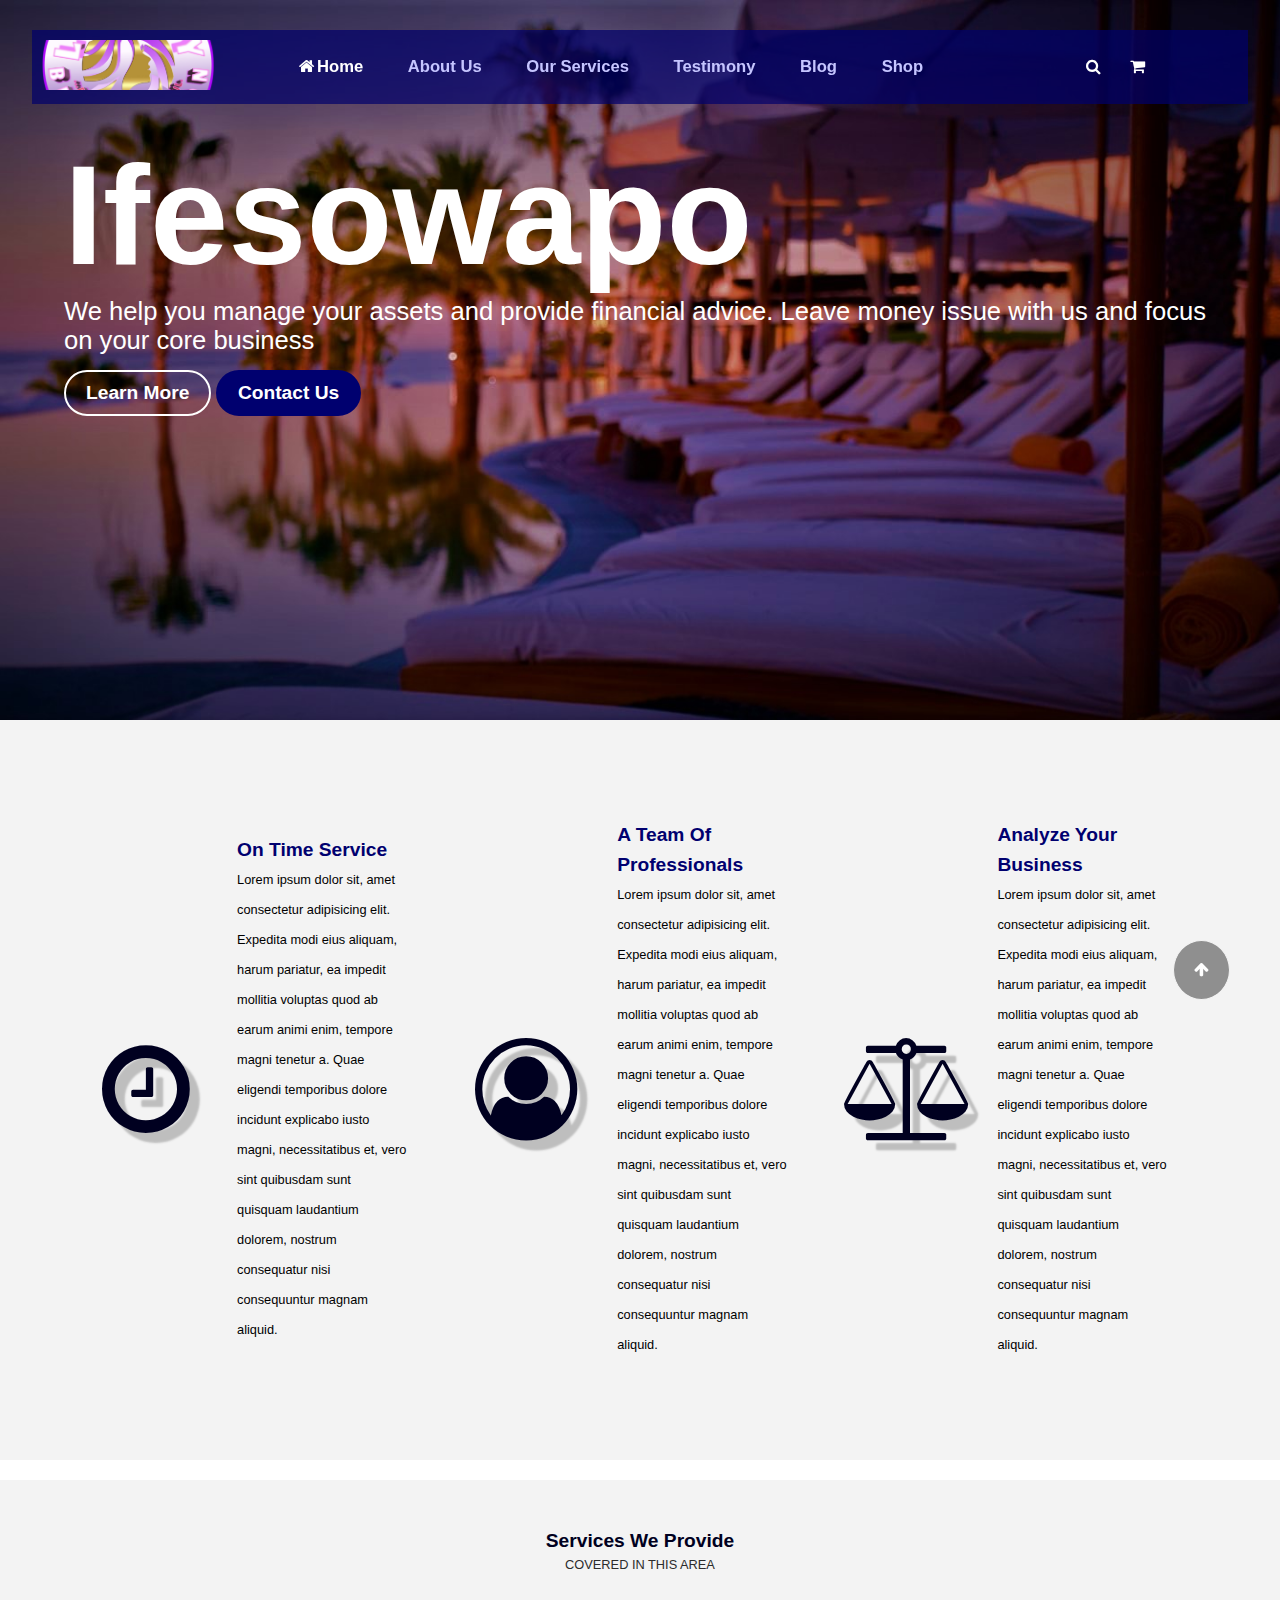
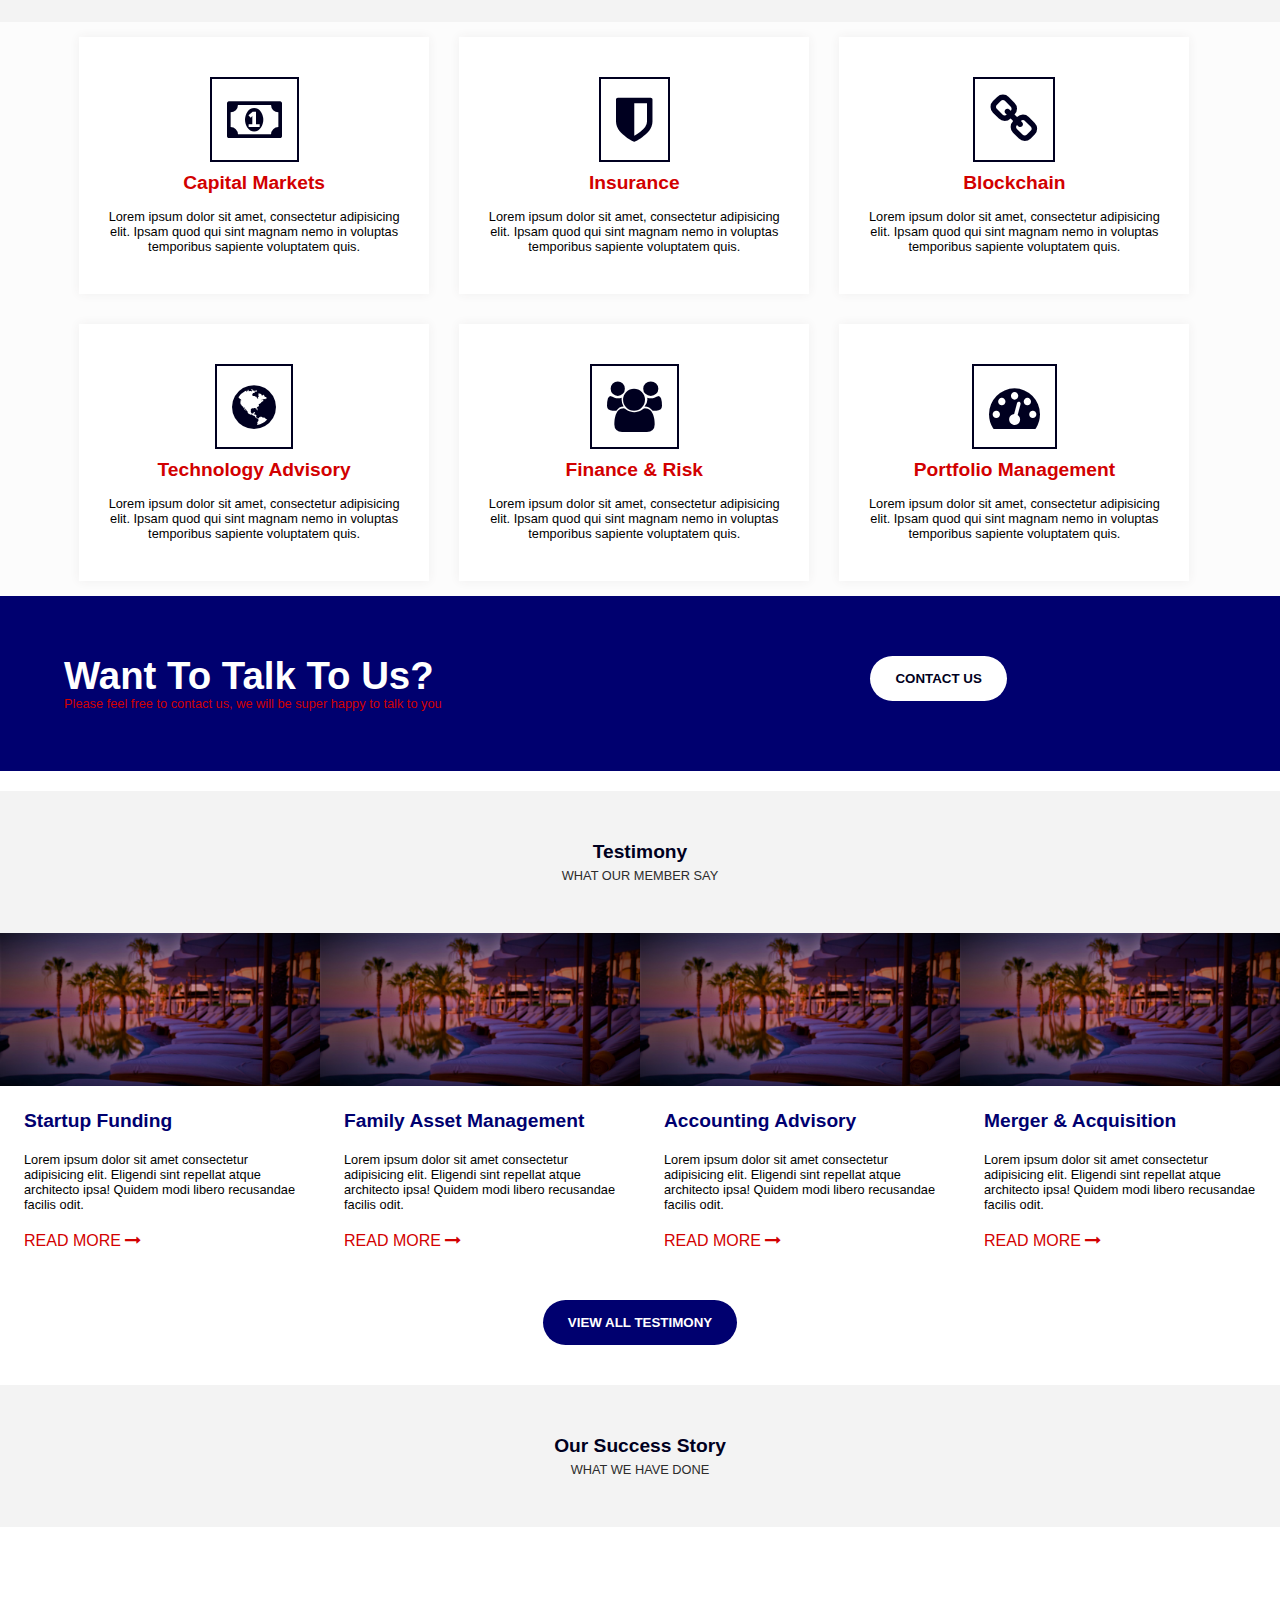
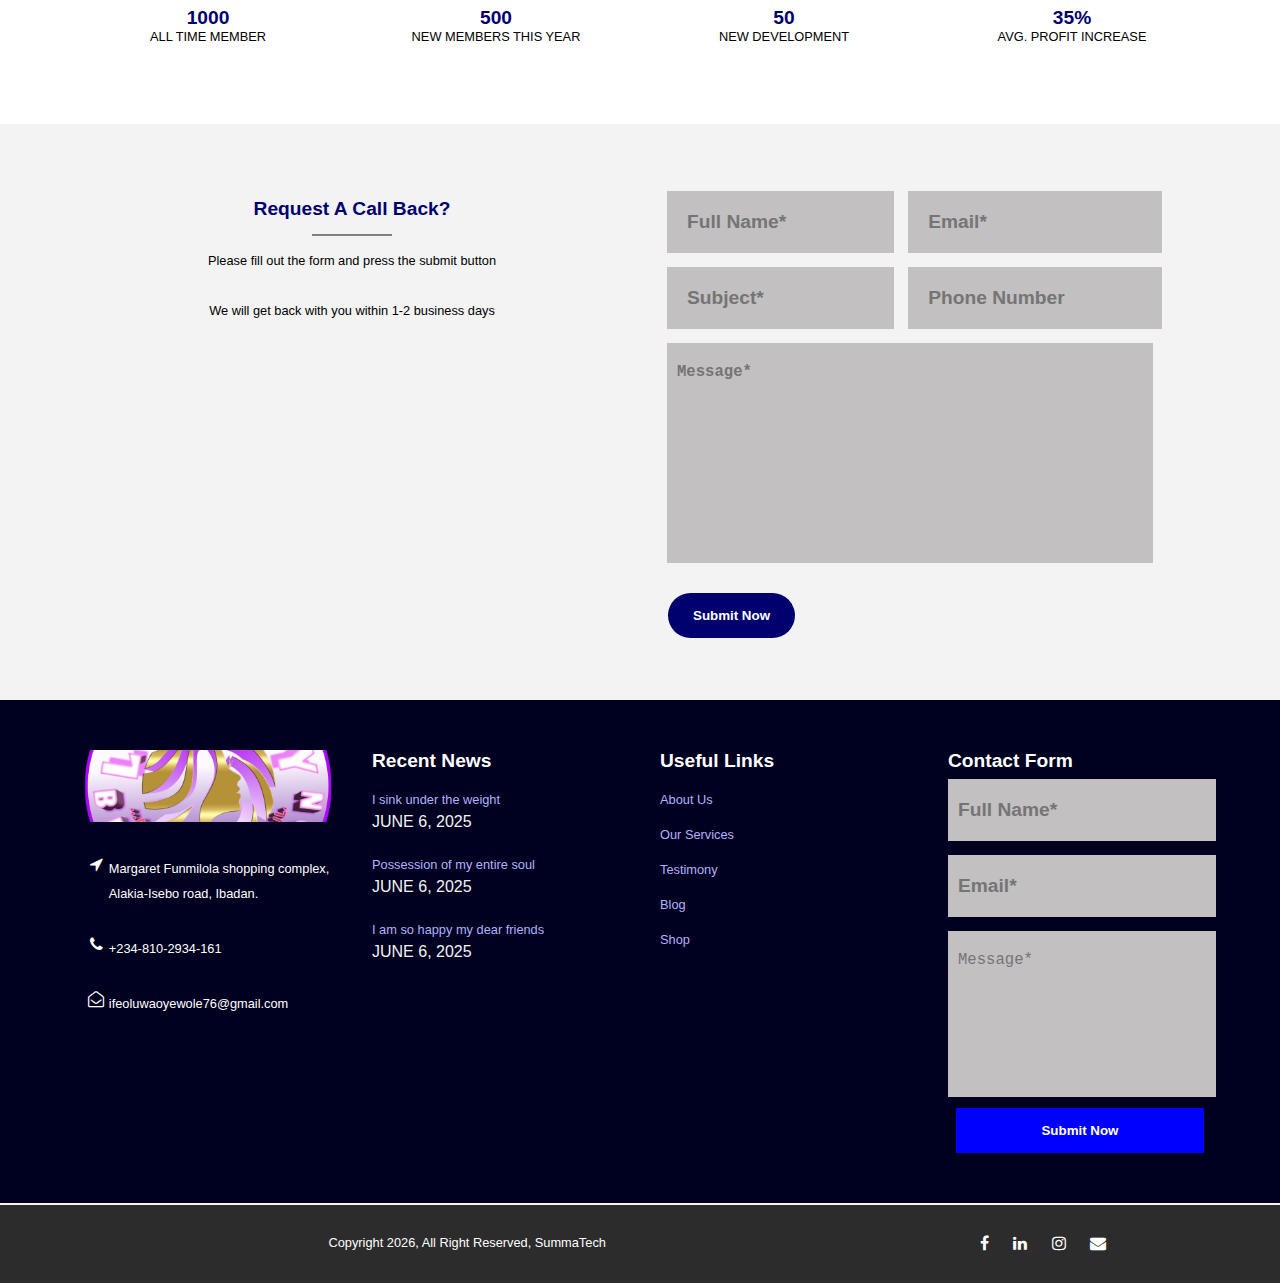
==== cooperative/index.html @ 70fe6ede "Add files via upload" ====
<!DOCTYPE html>
<html lang="en">
<head>
    <meta charset="UTF-8">
    <meta http-equiv="X-UA-Compatible" content="IE=edge">
    <meta name="viewport" content="width=device-width, initial-scale=1.0">
    <title>COOPERATIVE WEBSITE</title>
    <link rel="shortcut icon" href="images/logo2.png" type="image/x-icon">
    <link rel="stylesheet" href="fontawesome/css/font-awesome.min.css">
    <link rel="stylesheet" href="style.css">
    <link rel="stylesheet" href="col-style.css">
    <link rel="stylesheet" href="default.css">
    <script src="jquery-3.3.1.min.js"></script>
    <script src="script.js"></script>
</head>
<body>
    <div class="body" id="body">
        

        <div class="slider">
            <div class="text">
                <h1>Ifesowapo</h1>
                <p>We help you manage your assets and provide financial advice. Leave money issue with us and focus on your core business</p>
                <button class="lm">Learn More</button> <button class="cu">Contact Us</button>
            </div>
        </div>

        <div class="list">
            <div class="inside">
                <div class="columns col-3">
                    <div class="col col-2-x">
                        <div class="icon">
                            <span class="fa fa-clock-o"></span>
                        </div>
                        <div class="text">
                            <h3>On Time Service</h3>
                            <p>Lorem ipsum dolor sit, amet consectetur adipisicing elit. Expedita modi eius aliquam, harum pariatur, ea impedit mollitia voluptas quod ab earum animi enim, tempore magni tenetur a. Quae eligendi temporibus dolore incidunt explicabo iusto magni, necessitatibus et, vero sint quibusdam sunt quisquam laudantium dolorem, nostrum consequatur nisi consequuntur magnam aliquid.</p>
                        </div>
                    </div>
                    <div class="col col-2-x">
                        <div class="icon">
                            <span class="fa fa-user-circle-o"></span>
                        </div>
                        <div class="text">
                            <h3>a team of professionals</h3>
                            <p>Lorem ipsum dolor sit, amet consectetur adipisicing elit. Expedita modi eius aliquam, harum pariatur, ea impedit mollitia voluptas quod ab earum animi enim, tempore magni tenetur a. Quae eligendi temporibus dolore incidunt explicabo iusto magni, necessitatibus et, vero sint quibusdam sunt quisquam laudantium dolorem, nostrum consequatur nisi consequuntur magnam aliquid.</p>
                        </div>
                    </div>
                    <div class="col col-2-x">
                        <div class="icon">
                            <span class="fa fa-balance-scale"></span>
                        </div>
                        <div class="text">
                            <h3>analyze your business</h3>
                            <p>Lorem ipsum dolor sit, amet consectetur adipisicing elit. Expedita modi eius aliquam, harum pariatur, ea impedit mollitia voluptas quod ab earum animi enim, tempore magni tenetur a. Quae eligendi temporibus dolore incidunt explicabo iusto magni, necessitatibus et, vero sint quibusdam sunt quisquam laudantium dolorem, nostrum consequatur nisi consequuntur magnam aliquid.</p>
                        </div>
                </div>
            </div>
        </div>
    </div>

    <div class="title">
        <h3 class="h3">services we provide</h3>
        <p class="p">covered in this area</p>
    </div>
    <div class="services">
        <div class="columns col-3">
            <div class="col">
                <div class="icon"><span class="fa fa-money"></span></div>
                <h3>capital markets</h3>
                <p>Lorem ipsum dolor sit amet, consectetur adipisicing elit. Ipsam quod qui sint magnam nemo in voluptas temporibus sapiente voluptatem quis.</p>
            </div>
            <div class="col">
                <div class="icon"><span class="fa fa-shield"></span></div>
                <h3>insurance</h3>
                <p>Lorem ipsum dolor sit amet, consectetur adipisicing elit. Ipsam quod qui sint magnam nemo in voluptas temporibus sapiente voluptatem quis.</p>
            </div>
            <div class="col">
                <div class="icon"><span class="fa fa-chain"></span></div>
                <h3>blockchain</h3>
                <p>Lorem ipsum dolor sit amet, consectetur adipisicing elit. Ipsam quod qui sint magnam nemo in voluptas temporibus sapiente voluptatem quis.</p>
            </div>
            <div class="col">
                <div class="icon"><span class="fa fa-globe"></span></div>
                <h3>technology advisory</h3>
                <p>Lorem ipsum dolor sit amet, consectetur adipisicing elit. Ipsam quod qui sint magnam nemo in voluptas temporibus sapiente voluptatem quis.</p>
            </div>
            <div class="col">
                <div class="icon"><span class="fa fa-users"></span></div>
                <h3>finance & risk</h3>
                <p>Lorem ipsum dolor sit amet, consectetur adipisicing elit. Ipsam quod qui sint magnam nemo in voluptas temporibus sapiente voluptatem quis.</p>
            </div>
            <div class="col">
                <div class="icon"><span class="fa fa-dashboard"></span></div>
                <h3>portfolio management</h3>
                <p>Lorem ipsum dolor sit amet, consectetur adipisicing elit. Ipsam quod qui sint magnam nemo in voluptas temporibus sapiente voluptatem quis.</p>
            </div>
        </div>
    </div>

    <div class="talk">
        <div class="container">
            <div class="column">
                <div class="col">
                    <h2 class="h2">Want to talk to us?</h2>
                    <p class="p">Please feel free to contact us, we will be super happy to talk to you</p>
                </div>
                <div class="col">
                    <button><b>CONTACT US</b></button>
                </div>
            </div>
        </div>
    </div>

    <div class="title">
        <h3 class="h3">Testimony</h3>
        <p class="p">what our member say</p>
    </div>
    <div class="testimony">
        <div class="column col-4">
            <div class="col">
                <img src="images/middle1.jpg" alt="" srcset="">
                <div class="text">
                    <h3 class="h3">
                        startup funding
                    </h3>
                    <p class="p">
                        Lorem ipsum dolor sit amet consectetur adipisicing elit. Eligendi sint repellat atque architecto ipsa! Quidem modi libero recusandae facilis odit.
                    </p>
                    <div class="span"><span>READ MORE</span> <span class="fa fa-long-arrow-right"></span></div>
                </div>
            </div>
            <div class="col">
                <img src="images/middle1.jpg" alt="" srcset="">
                <div class="text">
                    <h3 class="h3">
                        family asset management
                    </h3>
                    <p class="p">
                        Lorem ipsum dolor sit amet consectetur adipisicing elit. Eligendi sint repellat atque architecto ipsa! Quidem modi libero recusandae facilis odit.
                    </p>
                    <div class="span"><span>READ MORE</span> <span class="fa fa-long-arrow-right"></span></div>
                </div>
            </div>
            <div class="col">
                <img src="images/middle1.jpg" alt="" srcset="">
                <div class="text">
                    <h3 class="h3">
                        accounting advisory
                    </h3>
                    <p class="p">
                        Lorem ipsum dolor sit amet consectetur adipisicing elit. Eligendi sint repellat atque architecto ipsa! Quidem modi libero recusandae facilis odit.
                    </p>
                    <div class="span"><span>READ MORE</span> <span class="fa fa-long-arrow-right"></span></div>
                </div>
            </div>
            <div class="col">
                <img src="images/middle1.jpg" alt="" srcset="">
                <div class="text">
                    <h3 class="h3">
                        merger & acquisition
                    </h3>
                    <p class="p">
                        Lorem ipsum dolor sit amet consectetur adipisicing elit. Eligendi sint repellat atque architecto ipsa! Quidem modi libero recusandae facilis odit.
                    </p>
                    <div class="span"><span>READ MORE</span> <span class="fa fa-long-arrow-right"></span></div>
                </div>
            </div>
        </div>
        <button><b>VIEW ALL TESTIMONY</b></button>
    </div>

    <div class="title">
        <h3 class="h3">our success story</h3>
        <p class="p">what we have done</p>
    </div>
    <div class="success">
        <div class="container">
            <div class="column col-4">
                <div class="col">
                    <h3 class="h3">1000</h3>
                    <p class="p">all time member</p>
                </div>
                <div class="col">
                    <h3 class="h3">500</h3>
                    <p class="p">new members this year</p>
                </div>
                <div class="col">
                    <h3 class="h3">50</h3>
                    <p class="p">new development</p>
                </div>
                <div class="col">
                    <h3 class="h3">35%</h3>
                    <p class="p">avg. profit increase</p>
                </div>
            </div>
        </div>
    </div>

    <div class="call-back">
        <div class="container">
            <div class="column col-2">
                <div class="col">
                    <h3 class="h3">Request a call back?</h3>
                    <div style="width: 15%; padding: 1px 0; background-color: grey;"></div>
                    <p class="p">Please fill out the form and press the submit button</p>
                    <p class="p">We will get back with you within 1-2 business days</p>
                </div>
                <div class="col" style="text-align: left;">
                    <form action="">
                        <div class="input col-2-x">
                            <input type="text" placeholder="Full Name*">
                            <input type="text" placeholder="Email*">
                            <input type="text" placeholder="Subject*">
                            <input type="text" placeholder="Phone Number">
                        </div>
                        <div class="textarea">
                            <textarea name="" id=""  rows="10" placeholder="Message*"></textarea>
                        </div>
                        <button class="button">Submit Now</button>
                    </form>
                </div>
            </div>
        </div>
    </div>

    <div class="footer">
        <div class="container">
            <div class="column col-4">
                <div class="col">
                    <img src="images/logo22.png" alt="" srcset="">
                    <div class="col-col">
                        <div class="span"><span class="fa fa-location-arrow"></span></div>
                        <div class="text"><p class="p">Margaret Funmilola shopping complex, Alakia-Isebo road, Ibadan.</p></div>
                    </div>
                    <div class="col-col">
                        <div class="span"><span class="fa fa-phone"></span></div>
                        <div><p class="p">+234-810-2934-161</p></div>
                    </div>
                    <div class="col-col">
                        <div class="span"><span class="fa fa-envelope-open-o"></span></div>
                        <div><p class="p">ifeoluwaoyewole76@gmail.com</p></div>
                    </div>
                </div>
                <div class="col rec">
                    <h3 class="h3">recent news</h3>
                    <div class="text">
                        <p class="p">I sink under the weight</p>
                        <span>JUNE 6, 2025</span>
                    </div>

                    <div class="text">
                        <p class="p">Possession of my entire soul</p>
                        <span>JUNE 6, 2025</span>
                    </div>

                    <div class="text">
                        <p class="p">I am so happy my dear friends</p>
                        <span>JUNE 6, 2025</span>
                    </div>
                </div>
                <div class="col rec">
                    <h3 class="h3">useful links</h3>
                    <div class="text">
                        <p class="p">About Us</p>
                    </div>

                    <div class="text">
                        <p class="p">Our Services</p>
                    </div>

                    <div class="text">
                        <p class="p">Testimony</p>
                    </div>

                    <div class="text">
                        <p class="p">Blog</p>
                    </div>

                    <div class="text">
                        <p class="p">Shop</p>
                    </div>
                </div>
                <div class="col rec">
                    <h3 class="h3">contact form</h3>
                    <form action="">
                        <input type="text" placeholder="Full Name*">
                        <input type="text" placeholder="Email*">
                        <textarea name="" id=""  rows="7" placeholder="Message*"></textarea>
                        <button><b>Submit Now</b></button>
                    </form>
                </div>
            </div>
        </div>
    </div>

    
    <div class="copy-right">
            <div class="container">
                <div class="column">
                    <div class="col">
                        <p class="p">Copyright <span id="year"></span>, All Right Reserved, SummaTech</p>
                    </div>
                    <div class="col span">
                        <span class="fa fa-facebook"></span>
                        <span class="fa fa-linkedin"></span>
                        <span class="fa fa-instagram"></span>
                        <span class="fa fa-envelope"></span>
                    </div>
                </div>
            </div>
    </div>


</div>

<div class="header">
    <div class="logo">
        <img src="images/logo22.png" alt="" srcset="">
    </div>
    <div class="menu">
        <b class="active"><span class="fa fa-home"></span>Home</b>
        <a href="about.html"><b>About Us</b></a>
        <b>Our Services</b>
        <b>Testimony</b>
        <b>Blog</b>
        <b>Shop</b>
    </div>
    <div class="search col-3-x">
        <b><span class="fa fa-search"></span></b>
        <b><span class="fa fa-shopping-cart"></span></b>
        <div class="ham">
            <div class="burger"></div>
            <div class="burger"></div>
            <div class="burger"></div>
        </div>
    </div>
</div>



<div class="mobile">
    <div class="contain">
        <div class="menu">
            <a href="#"><p class="p active"><b> home</b></p></a>
            <a href="about.html"><p class="p"><b> about us</b></p></a>
            <a href="#"><p class="p"><b> our services</b></p></a>
            <a href="#"><p class="p"><b> testimony</b></p></a>
            <a href="#"><p class="p"><b> blog</b></p></a>
            <a href="#"><p class="p"><b> shop</b></p></a>
            <div class="social">
                <span class="fa fa-facebook-square" style="color: blue;"></span>
                <span class="fa fa-instagram" style="color: red;"></span>
                <span class="fa fa-whatsapp" style="color: green;"></span>
            </div>
        </div>
    </div>
</div>

<a href="#body">
    <div class="up">
        <span class="fa fa-arrow-up"></span>
    </div>
</a>
</body>
</html>
---- cooperative/style.css ----
* {
  margin: auto;
}

body {
  font-family: Arial, Helvetica, sans-serif;
  transition: 0.5s;
  scroll-behavior: smooth;
}

a {
  text-decoration: none;
  color: unset;
}

.active {
  color: #ffffff;
}

button {
  font-weight: bold;
}

.title {
  text-align: center;
  padding: 50px 0;
  background-color: #f3f3f3;
  margin-top: 20px;
}
.title h3 {
  text-transform: capitalize;
  color: #000020;
  padding-bottom: 5px;
}
.title p {
  text-transform: uppercase;
  color: #2c2c2c;
}

.header {
  background-color: hsla(240, 100%, 21%, 0.7);
  color: #ffffff;
  padding: 10px 0;
  width: 95%;
  top: 30px;
  margin: 0 2.5%;
  transition: 0.5s;
  position: fixed;
  display: grid;
  grid-template-columns: 15% 65% 20%;
}
.header .logo {
  margin-left: 10px;
}
.header .logo img {
  width: 100%;
}
.header .menu {
  text-align: center;
  word-spacing: 40px;
  font-size: 1.3vw;
}
.header .menu .active {
  color: #ffffff;
}
.header .menu b {
  word-spacing: normal;
  cursor: pointer;
  color: #c5c5ff;
}
.header .menu b span {
  margin: 0 3px;
}
@media screen and (max-width: 1000px) {
  .header .menu b {
    display: none;
  }
}
.header .search b {
  margin: 0 25px;
}
.header .search .ham {
  width: 40px;
  cursor: pointer;
  display: none;
}
.header .search .ham .burger {
  background-color: #ffffff;
  padding: 3px 0;
  width: 100%;
  margin: 3px 0;
}
@media screen and (max-width: 1000px) {
  .header .search .ham {
    display: block;
  }
}

@media screen and (max-width: 800px) {
  .header {
    grid-template-columns: 20% 55% 20%;
  }
}
@media screen and (max-width: 700px) {
  .header {
    grid-template-columns: 20% 48% 20%;
  }
}
@media screen and (max-width: 650px) {
  .header {
    grid-template-columns: 20% 45% 20%;
  }
}
@media screen and (max-width: 600px) {
  .header {
    grid-template-columns: 20% 42% 20%;
  }
}
@media screen and (max-width: 550px) {
  .header {
    grid-template-columns: 20% 39% 20%;
  }
}
@media screen and (max-width: 500px) {
  .header {
    grid-template-columns: 20% 36% 20%;
  }
}
@media screen and (max-width: 450px) {
  .header {
    grid-template-columns: 20% 33% 20%;
  }
}
@media screen and (max-width: 400px) {
  .header {
    grid-template-columns: 20% 30% 20%;
  }
}
@media screen and (max-width: 350px) {
  .header {
    grid-template-columns: 20% 27% 20%;
  }
}
@media screen and (max-width: 300px) {
  .header {
    grid-template-columns: 20% 24% 20%;
  }
}
@media screen and (max-width: 250px) {
  .header {
    grid-template-columns: 20% 21% 20%;
  }
}
@media screen and (max-width: 200px) {
  .header {
    grid-template-columns: 20% 18% 20%;
  }
}
@media screen and (max-width: 150px) {
  .header {
    grid-template-columns: 20% 15% 20%;
  }
}
@media screen and (max-width: 100px) {
  .header {
    grid-template-columns: 20% 12% 20%;
  }
}
.slider {
  background-image: url("images/middle1.jpg");
  background-color: #00006f;
  background-position: center;
  background-size: cover;
  background-repeat: no-repeat;
  color: #ffffff;
  height: 80dvh;
}
.slider .text {
  position: relative;
  width: 90%;
  height: -moz-max-content;
  height: max-content;
  top: 15dvh;
  transition: 0.5s;
}
.slider .text h1 {
  font-size: 11vw;
}
.slider .text p {
  font-size: 2vw;
}
@media screen and (max-width: 800px) {
  .slider .text p {
    font-size: 2.5vw;
  }
}
@media screen and (max-width: 700px) {
  .slider .text p {
    font-size: 2.8vw;
  }
}
@media screen and (max-width: 650px) {
  .slider .text p {
    font-size: 3vw;
  }
}
@media screen and (max-width: 600px) {
  .slider .text p {
    font-size: 3.3vw;
  }
}
@media screen and (max-width: 550px) {
  .slider .text p {
    font-size: 3.5vw;
  }
}
@media screen and (max-width: 500px) {
  .slider .text p {
    font-size: 3.8vw;
  }
}
@media screen and (max-width: 450px) {
  .slider .text p {
    font-size: 4vw;
  }
}
@media screen and (max-width: 400px) {
  .slider .text p {
    font-size: 4.2vw;
  }
}
@media screen and (max-width: 350px) {
  .slider .text p {
    font-size: 4.5vw;
  }
}
@media screen and (max-width: 300px) {
  .slider .text p {
    font-size: 4.8vw;
  }
}
@media screen and (max-width: 250px) {
  .slider .text p {
    font-size: 5vw;
  }
}
.slider .text button {
  font-size: 1.5vw;
  margin-top: 15px;
  color: #ffffff;
  padding: 10px 20px;
  border-radius: 50px;
  transition: 0.5s;
  cursor: pointer;
}
@media screen and (max-width: 800px) {
  .slider .text button {
    font-size: 1.8vw;
  }
}
@media screen and (max-width: 700px) {
  .slider .text button {
    font-size: 2.1vw;
  }
}
@media screen and (max-width: 650px) {
  .slider .text button {
    font-size: 2.4vw;
  }
}
@media screen and (max-width: 600px) {
  .slider .text button {
    font-size: 2.7vw;
  }
}
@media screen and (max-width: 550px) {
  .slider .text button {
    font-size: 3vw;
  }
}
@media screen and (max-width: 500px) {
  .slider .text button {
    font-size: 3vw;
  }
}
@media screen and (max-width: 450px) {
  .slider .text button {
    font-size: 3vw;
  }
}
@media screen and (max-width: 400px) {
  .slider .text button {
    font-size: 3vw;
  }
}
@media screen and (max-width: 350px) {
  .slider .text button {
    font-size: 4vw;
  }
}
@media screen and (max-width: 300px) {
  .slider .text button {
    font-size: 4vw;
  }
}
@media screen and (max-width: 250px) {
  .slider .text button {
    font-size: 4vw;
  }
}
.slider .text .lm {
  background-color: transparent;
  border: 2px solid #ffffff;
}
.slider .text .lm:hover {
  background-color: #ffffff;
  border: 2px solid #000020;
  color: #00006f;
}
.slider .text .cu {
  background-color: #00006f;
  border: 2px solid #00006f;
}
.slider .text .cu:hover {
  background-color: #ffffff;
  border: 2px solid #ffffff;
  color: #00006f;
}
@media screen and (max-width: 800px) {
  .slider .text {
    top: 16dvh;
    text-align: center;
  }
}
@media screen and (max-width: 700px) {
  .slider .text {
    top: 18dvh;
  }
}
@media screen and (max-width: 650px) {
  .slider .text {
    top: 20dvh;
  }
}
@media screen and (max-width: 600px) {
  .slider .text {
    top: 24dvh;
  }
}
@media screen and (max-width: 550px) {
  .slider .text {
    top: 27dvh;
  }
}
@media screen and (max-width: 500px) {
  .slider .text {
    top: 31dvh;
  }
}
@media screen and (max-width: 450px) {
  .slider .text {
    top: 35dvh;
  }
}
@media screen and (max-width: 400px) {
  .slider .text {
    top: 38dvh;
  }
}
@media screen and (max-width: 350px) {
  .slider .text {
    top: 42dvh;
  }
}
@media screen and (max-width: 300px) {
  .slider .text {
    top: 45dvh;
  }
}
@media screen and (max-width: 250px) {
  .slider .text {
    top: 50dvh;
  }
}

.list {
  background-color: #f3f3f3;
  width: 100%;
  padding: 80px 0;
}
.list .inside {
  width: 90%;
  margin: auto;
}
.list .inside .columns {
  width: 100%;
}
.list .inside .columns .col {
  margin: 20px;
  line-height: 30px;
}
.list .inside .columns .col .icon {
  font-size: 8vw;
  padding-right: 30px;
  color: #000020;
  text-shadow: 10px 10px 2px rgb(190, 190, 190);
}
@media screen and (max-width: 800px) {
  .list .inside .columns .col .icon {
    font-size: 9vw;
  }
}
@media screen and (max-width: 700px) {
  .list .inside .columns .col .icon {
    font-size: 11vw;
  }
}
@media screen and (max-width: 650px) {
  .list .inside .columns .col .icon {
    font-size: 13vw;
  }
}
@media screen and (max-width: 600px) {
  .list .inside .columns .col .icon {
    font-size: 15vw;
  }
}
@media screen and (max-width: 550px) {
  .list .inside .columns .col .icon {
    font-size: 17vw;
  }
}
@media screen and (max-width: 500px) {
  .list .inside .columns .col .icon {
    font-size: 19vw;
  }
}
@media screen and (max-width: 450px) {
  .list .inside .columns .col .icon {
    font-size: 21vw;
  }
}
@media screen and (max-width: 400px) {
  .list .inside .columns .col .icon {
    font-size: 23vw;
  }
}
@media screen and (max-width: 350px) {
  .list .inside .columns .col .icon {
    font-size: 25vw;
  }
}
@media screen and (max-width: 300px) {
  .list .inside .columns .col .icon {
    font-size: 27vw;
  }
}
@media screen and (max-width: 250px) {
  .list .inside .columns .col .icon {
    font-size: 29vw;
  }
}
.list .inside .columns .col h3 {
  color: #00006f;
  text-transform: capitalize;
  font-size: 1.5vw;
}
@media screen and (max-width: 800px) {
  .list .inside .columns .col h3 {
    font-size: 3.5vw;
  }
}
@media screen and (max-width: 700px) {
  .list .inside .columns .col h3 {
    font-size: 3.8vw;
  }
}
@media screen and (max-width: 650px) {
  .list .inside .columns .col h3 {
    font-size: 4vw;
  }
}
@media screen and (max-width: 600px) {
  .list .inside .columns .col h3 {
    font-size: 4.3vw;
  }
}
@media screen and (max-width: 550px) {
  .list .inside .columns .col h3 {
    font-size: 4.5vw;
  }
}
@media screen and (max-width: 500px) {
  .list .inside .columns .col h3 {
    font-size: 4.8vw;
  }
}
@media screen and (max-width: 450px) {
  .list .inside .columns .col h3 {
    font-size: 5vw;
  }
}
@media screen and (max-width: 400px) {
  .list .inside .columns .col h3 {
    font-size: 5.2vw;
  }
}
@media screen and (max-width: 350px) {
  .list .inside .columns .col h3 {
    font-size: 5.5vw;
  }
}
@media screen and (max-width: 300px) {
  .list .inside .columns .col h3 {
    font-size: 5.8vw;
  }
}
@media screen and (max-width: 250px) {
  .list .inside .columns .col h3 {
    font-size: 6vw;
  }
}
.list .inside .columns .col p {
  font-size: 1vw;
}
@media screen and (max-width: 800px) {
  .list .inside .columns .col p {
    font-size: 2.5vw;
  }
}
@media screen and (max-width: 700px) {
  .list .inside .columns .col p {
    font-size: 2.8vw;
  }
}
@media screen and (max-width: 650px) {
  .list .inside .columns .col p {
    font-size: 3vw;
  }
}
@media screen and (max-width: 600px) {
  .list .inside .columns .col p {
    font-size: 3.3vw;
  }
}
@media screen and (max-width: 550px) {
  .list .inside .columns .col p {
    font-size: 3.5vw;
  }
}
@media screen and (max-width: 500px) {
  .list .inside .columns .col p {
    font-size: 3.8vw;
  }
}
@media screen and (max-width: 450px) {
  .list .inside .columns .col p {
    font-size: 4vw;
  }
}
@media screen and (max-width: 400px) {
  .list .inside .columns .col p {
    font-size: 4.2vw;
  }
}
@media screen and (max-width: 350px) {
  .list .inside .columns .col p {
    font-size: 4.5vw;
  }
}
@media screen and (max-width: 300px) {
  .list .inside .columns .col p {
    font-size: 4.8vw;
  }
}
@media screen and (max-width: 250px) {
  .list .inside .columns .col p {
    font-size: 5vw;
  }
}

.services {
  width: 100%;
  text-align: center;
  background-color: #fcfcfc;
}
.services .columns {
  width: 90%;
  margin: auto;
}
.services .columns .col {
  padding: 40px 20px;
  box-shadow: 0px 0px 10px rgb(240, 239, 239);
  margin: 15px;
  background-color: #ffffff;
}
.services .columns .col .icon {
  font-size: 4vw;
  color: #000020;
  padding-bottom: 10px;
}
.services .columns .col .icon span {
  border: 2px solid #000020;
  padding: 15px;
}
@media screen and (max-width: 800px) {
  .services .columns .col .icon {
    font-size: 4.5vw;
  }
}
@media screen and (max-width: 700px) {
  .services .columns .col .icon {
    font-size: 5.5vw;
  }
}
@media screen and (max-width: 650px) {
  .services .columns .col .icon {
    font-size: 6.5vw;
  }
}
@media screen and (max-width: 600px) {
  .services .columns .col .icon {
    font-size: 7.5vw;
  }
}
@media screen and (max-width: 550px) {
  .services .columns .col .icon {
    font-size: 8.5vw;
  }
}
@media screen and (max-width: 500px) {
  .services .columns .col .icon {
    font-size: 9.5vw;
  }
}
@media screen and (max-width: 450px) {
  .services .columns .col .icon {
    font-size: 10.5vw;
  }
}
@media screen and (max-width: 400px) {
  .services .columns .col .icon {
    font-size: 11.5vw;
  }
}
@media screen and (max-width: 350px) {
  .services .columns .col .icon {
    font-size: 12.5vw;
  }
}
@media screen and (max-width: 300px) {
  .services .columns .col .icon {
    font-size: 13.5vw;
  }
}
@media screen and (max-width: 250px) {
  .services .columns .col .icon {
    font-size: 14.5vw;
  }
}
.services .columns .col h3 {
  color: rgb(210, 0, 0);
  text-transform: capitalize;
  font-size: 1.5vw;
  padding-bottom: 15px;
}
@media screen and (max-width: 800px) {
  .services .columns .col h3 {
    font-size: 3.5vw;
  }
}
@media screen and (max-width: 700px) {
  .services .columns .col h3 {
    font-size: 3.8vw;
  }
}
@media screen and (max-width: 650px) {
  .services .columns .col h3 {
    font-size: 4vw;
  }
}
@media screen and (max-width: 600px) {
  .services .columns .col h3 {
    font-size: 4.3vw;
  }
}
@media screen and (max-width: 550px) {
  .services .columns .col h3 {
    font-size: 4.5vw;
  }
}
@media screen and (max-width: 500px) {
  .services .columns .col h3 {
    font-size: 4.8vw;
  }
}
@media screen and (max-width: 450px) {
  .services .columns .col p {
    font-size: 5vw;
  }
}
@media screen and (max-width: 400px) {
  .services .columns .col h3 {
    font-size: 5.2vw;
  }
}
@media screen and (max-width: 350px) {
  .services .columns .col h3 {
    font-size: 5.5vw;
  }
}
@media screen and (max-width: 300px) {
  .services .columns .col h3 {
    font-size: 5.8vw;
  }
}
@media screen and (max-width: 250px) {
  .services .columns .col h3 {
    font-size: 6vw;
  }
}
.services .columns .col p {
  font-size: 1vw;
}
@media screen and (max-width: 800px) {
  .services .columns .col p {
    font-size: 2.5vw;
  }
}
@media screen and (max-width: 700px) {
  .services .columns .col p {
    font-size: 2.8vw;
  }
}
@media screen and (max-width: 650px) {
  .services .columns .col p {
    font-size: 3vw;
  }
}
@media screen and (max-width: 600px) {
  .services .columns .col p {
    font-size: 3.3vw;
  }
}
@media screen and (max-width: 550px) {
  .services .columns .col p {
    font-size: 3.5vw;
  }
}
@media screen and (max-width: 500px) {
  .services .columns .col p {
    font-size: 3.8vw;
  }
}
@media screen and (max-width: 450px) {
  .services .columns .col p {
    font-size: 4vw;
  }
}
@media screen and (max-width: 400px) {
  .services .columns .col p {
    font-size: 4.2vw;
  }
}
@media screen and (max-width: 350px) {
  .services .columns .col p {
    font-size: 4.5vw;
  }
}
@media screen and (max-width: 300px) {
  .services .columns .col p {
    font-size: 4.8vw;
  }
}
@media screen and (max-width: 250px) {
  .services .columns .col p {
    font-size: 5vw;
  }
}

.talk {
  width: 100%;
  padding: 40px 0;
  background-color: #00006f;
}
.talk .container {
  width: 90%;
  margin: auto;
}
.talk .container .column {
  width: 100%;
  margin: auto;
  display: grid;
  grid-template-columns: 70% 30%;
}
.talk .container .column .col {
  margin: 20px 0;
}
.talk .container .column h2 {
  color: #ffffff;
}
.talk .container .column p {
  color: rgb(210, 0, 0);
}
.talk .container .column button {
  background-color: #ffffff;
  color: #000020;
  padding: 15px 25px;
  border-radius: 50px;
  border: 0;
  cursor: pointer;
  transition: 0.5s;
}
.talk .container .column button:hover {
  background-color: #000020;
  color: #ffffff;
  border: 2px solid #ffffff;
}
@media screen and (max-width: 600px) {
  .talk .container .column {
    display: grid;
    grid-template-columns: 100%;
  }
}

.testimony {
  width: 100%;
  text-align: center;
  margin-bottom: 40px;
}
.testimony .column {
  width: 100%;
  text-align: left;
}
.testimony .column .col {
  margin-bottom: 50px;
}
.testimony .column .col img {
  width: 100%;
}
.testimony .column .col .text {
  width: 85%;
}
.testimony .column .col .text h3 {
  margin: 20px 0;
  color: #00006f;
}
.testimony .column .col .text .span {
  color: rgb(210, 0, 0);
  margin-top: 20px;
  cursor: pointer;
}
.testimony button {
  background-color: #00006f;
  color: #ffffff;
  padding: 15px 25px;
  border-radius: 50px;
  border: 0;
  cursor: pointer;
  transition: 0.5s;
}
.testimony button:hover {
  background-color: #000020;
  color: #ffffff;
  border: 2px solid #ffffff;
}

.success {
  width: 100%;
  padding: 40px 0;
}
.success .container {
  width: 90%;
}
.success .container .column .col {
  text-align: center;
  text-transform: uppercase;
  margin: 40px 0;
}
.success .container .column .col h3 {
  color: #00006f;
}

.call-back {
  background-color: #f3f3f3;
  padding: 40px 0;
  width: 100%;
}
.call-back .container {
  width: 90%;
  margin: auto;
}
.call-back .container .col {
  margin: 20px;
  text-align: center;
  line-height: 50px;
}
.call-back .container .col h3 {
  color: #00006f;
}
.call-back .container .col form {
  width: 100%;
}
.call-back .container .col form .input input {
  background-color: rgb(194, 192, 192);
  border: 0;
  outline: 0;
  margin: 7px;
  padding: 20px;
  font-size: 120%;
  color: #000020;
}
.call-back .container .col form .input input::-moz-placeholder {
  font-weight: bold;
}
.call-back .container .col form .input input::placeholder {
  font-weight: bold;
}
.call-back .container .col form textarea {
  width: 87%;
  background-color: rgb(194, 192, 192);
  border: 0;
  outline: 0;
  margin: 7px;
  padding: 20px 10px;
  font-size: 120%;
  color: #000020;
  resize: none;
}
.call-back .container .col form textarea::-moz-placeholder {
  font-weight: bold;
}
.call-back .container .col form textarea::placeholder {
  font-weight: bold;
}
.call-back .container .col form button {
  background-color: #00006f;
  color: #ffffff;
  padding: 15px 25px;
  border-radius: 50px;
  border: 0;
  cursor: pointer;
  transition: 0.5s;
  margin-left: 8px;
}
.call-back .container .col form button:hover {
  background-color: #000020;
  color: #ffffff;
  border: 2px solid #ffffff;
}

.footer {
  padding: 40px 0;
  width: 100%;
  background-color: #000020;
}
.footer .container {
  width: 90%;
  margin: auto;
}
.footer .container .column .col {
  text-align: left;
  margin: 10px 20px;
}
.footer .container .column .col h3 {
  color: #ffffff;
}
.footer .container .column .col img {
  width: 100%;
}
.footer .container .column .col .col-col {
  color: #ffffff;
  line-height: 0px;
  margin: 30px 0;
  display: grid;
  grid-template-columns: 10% 90%;
}
.footer .container .column .col .col-col div {
  margin: 0;
}
.footer .container .column .col .col-col .text {
  text-align: left;
}
.footer .container .column .col .col-col .span {
  text-align: center;
}
.footer .container .column .col .col-col p {
  line-height: 25px;
}
.footer .container .column .rec .text {
  color: rgb(178, 178, 252);
  margin: 20px 0;
  cursor: pointer;
}
.footer .container .column .rec .text span {
  color: #f3f3f3;
  line-height: 30px;
}
.footer .container .column .rec form {
  width: 100%;
}
.footer .container .column .rec form input {
  background-color: rgb(194, 192, 192);
  border: 0;
  outline: 0;
  margin: 7px 0;
  padding: 20px 10px;
  font-size: 120%;
  color: #000020;
  width: inherit;
}
.footer .container .column .rec form input::-moz-placeholder {
  font-weight: bold;
}
.footer .container .column .rec form input::placeholder {
  font-weight: bold;
}
.footer .container .column .rec form textarea {
  width: inherit;
  background-color: rgb(194, 192, 192);
  border: 0;
  outline: 0;
  margin: 7px 0;
  padding: 20px 10px;
  font-size: 120%;
  color: #000020;
  resize: none;
}
.footer .container .column .rec form button {
  background-color: blue;
  color: #ffffff;
  padding: 15px 25px;
  width: 100%;
  border: 0;
  cursor: pointer;
  transition: 0.5s;
  margin-left: 8px;
}
.footer .container .column .rec form button:hover {
  background-color: #ffffff;
  color: blue;
  border: 2px solid #ffffff;
}

.copy-right {
  background-color: #2c2c2c;
  color: #ffffff;
  padding: 20px 0;
  border-top: 2px solid #f3f3f3;
  width: 100%;
}
.copy-right .container {
  width: 90%;
  margin: auto;
}
.copy-right .container .column {
  display: grid;
  grid-template-columns: 70% 30%;
}
.copy-right .container .column .col {
  margin: 10px auto;
}
.copy-right .container .column .span {
  word-spacing: 20px;
  cursor: pointer;
}
@media screen and (max-width: 800px) {
  .copy-right .container .column {
    display: grid;
    grid-template-columns: 100%;
  }
}

.mobile {
  background-color: hsla(240, 100%, 18%, 0.5);
  height: 100%;
  width: 100%;
  position: fixed;
  top: 0;
  overflow: hidden;
  left: -105%;
  transition: 0.5s;
}
.mobile .contain {
  background-color: #ffffff;
  width: 80%;
  padding: 40px 20px;
  position: absolute;
  height: 100%;
  overflow-x: scroll;
}
.mobile .contain .menu {
  line-height: 40px;
  text-transform: capitalize;
}
.mobile .contain .menu p {
  padding: 10px 15px;
  border-bottom: 2px solid #00006f;
  margin: 3px;
  color: #000020;
  cursor: pointer;
  transition: 0.5s;
}
.mobile .contain .menu p:hover {
  background-color: #00006f;
  color: #ffffff;
}
.mobile .contain .menu .social {
  text-align: center;
  word-spacing: 20px;
  width: 100%;
  font-size: 4vw;
  margin-top: 40px;
}
.mobile .contain .menu .social span {
  cursor: pointer;
}

.up {
  background-color: hsla(0, 0%, 17%, 0.5);
  color: #ffffff;
  padding: 20px;
  position: fixed;
  bottom: -100px;
  right: 50px;
  border-radius: 50%;
  border: 1px solid #f3f3f3;
  transition: 0.5s;
}/*# sourceMappingURL=style.css.map */
---- cooperative/col-style.css ----
.col-2 {
  display: grid;
  grid-template-columns: 50% 50%;
}

@media screen and (max-width: 800px) {
  .col-2 {
    display: grid;
    grid-template-columns: 100%;
  }
}
.col-3 {
  display: grid;
  grid-template-columns: 33% 33% 33%;
}

@media screen and (max-width: 800px) {
  .col-3 {
    display: grid;
    grid-template-columns: 100%;
  }
}
.col-4 {
  display: grid;
  grid-template-columns: 25% 25% 25% 25%;
}

@media screen and (max-width: 800px) {
  .col-4 {
    display: grid;
    grid-template-columns: 100%;
  }
}
.col-2-x {
  display: grid;
  grid-template-columns: 45% 50%;
}

.col-3-x {
  display: grid;
  grid-template-columns: 33.33% 33.33% 33.33%;
}/*# sourceMappingURL=col-style.css.map */
---- cooperative/default.css ----
.h3 {
  text-transform: capitalize;
  font-size: 1.5vw;
}

@media screen and (max-width: 800px) {
  .h3 {
    font-size: 3.5vw;
  }
}
@media screen and (max-width: 700px) {
  .h3 {
    font-size: 3.8vw;
  }
}
@media screen and (max-width: 650px) {
  .h3 {
    font-size: 4vw;
  }
}
@media screen and (max-width: 600px) {
  .h3 {
    font-size: 4.3vw;
  }
}
@media screen and (max-width: 550px) {
  .h3 {
    font-size: 4.5vw;
  }
}
@media screen and (max-width: 500px) {
  .h3 {
    font-size: 4.8vw;
  }
}
@media screen and (max-width: 450px) {
  .h3 {
    font-size: 5vw;
  }
}
@media screen and (max-width: 400px) {
  .h3 {
    font-size: 5.2vw;
  }
}
@media screen and (max-width: 350px) {
  .h3 {
    font-size: 5.5vw;
  }
}
@media screen and (max-width: 300px) {
  .h3 {
    font-size: 5.8vw;
  }
}
@media screen and (max-width: 250px) {
  .h3 {
    font-size: 6vw;
  }
}
.p {
  font-size: 1vw;
}

@media screen and (max-width: 800px) {
  .p {
    font-size: 2.5vw;
  }
}
@media screen and (max-width: 700px) {
  .p {
    font-size: 2.8vw;
  }
}
@media screen and (max-width: 650px) {
  .p {
    font-size: 3vw;
  }
}
@media screen and (max-width: 600px) {
  .p {
    font-size: 3.3vw;
  }
}
@media screen and (max-width: 550px) {
  .p {
    font-size: 3.5vw;
  }
}
@media screen and (max-width: 500px) {
  .p {
    font-size: 3.8vw;
  }
}
@media screen and (max-width: 450px) {
  .p {
    font-size: 4vw;
  }
}
@media screen and (max-width: 400px) {
  .p {
    font-size: 4.2vw;
  }
}
@media screen and (max-width: 350px) {
  .p {
    font-size: 4.5vw;
  }
}
@media screen and (max-width: 300px) {
  .p {
    font-size: 4.8vw;
  }
}
@media screen and (max-width: 250px) {
  .p {
    font-size: 5vw;
  }
}
.h2 {
  text-transform: capitalize;
  font-size: 3vw;
  line-height: 40px;
}

@media screen and (max-width: 800px) {
  .h2 {
    font-size: 4vw;
  }
}
@media screen and (max-width: 700px) {
  .h2 {
    font-size: 5vw;
  }
}
@media screen and (max-width: 650px) {
  .h2 {
    font-size: 6vw;
  }
}
@media screen and (max-width: 600px) {
  .h2 {
    font-size: 7vw;
  }
}
@media screen and (max-width: 550px) {
  .h2 {
    font-size: 8vw;
  }
}
@media screen and (max-width: 500px) {
  .h2 {
    font-size: 9vw;
  }
}
@media screen and (max-width: 450px) {
  .h2 {
    font-size: 9vw;
  }
}
@media screen and (max-width: 400px) {
  .h2 {
    font-size: 9vw;
  }
}
@media screen and (max-width: 350px) {
  .h2 {
    font-size: 9vw;
  }
}
@media screen and (max-width: 300px) {
  .h2 {
    font-size: 9vw;
  }
}
@media screen and (max-width: 250px) {
  .h2 {
    font-size: 9vw;
  }
}/*# sourceMappingURL=default.css.map */
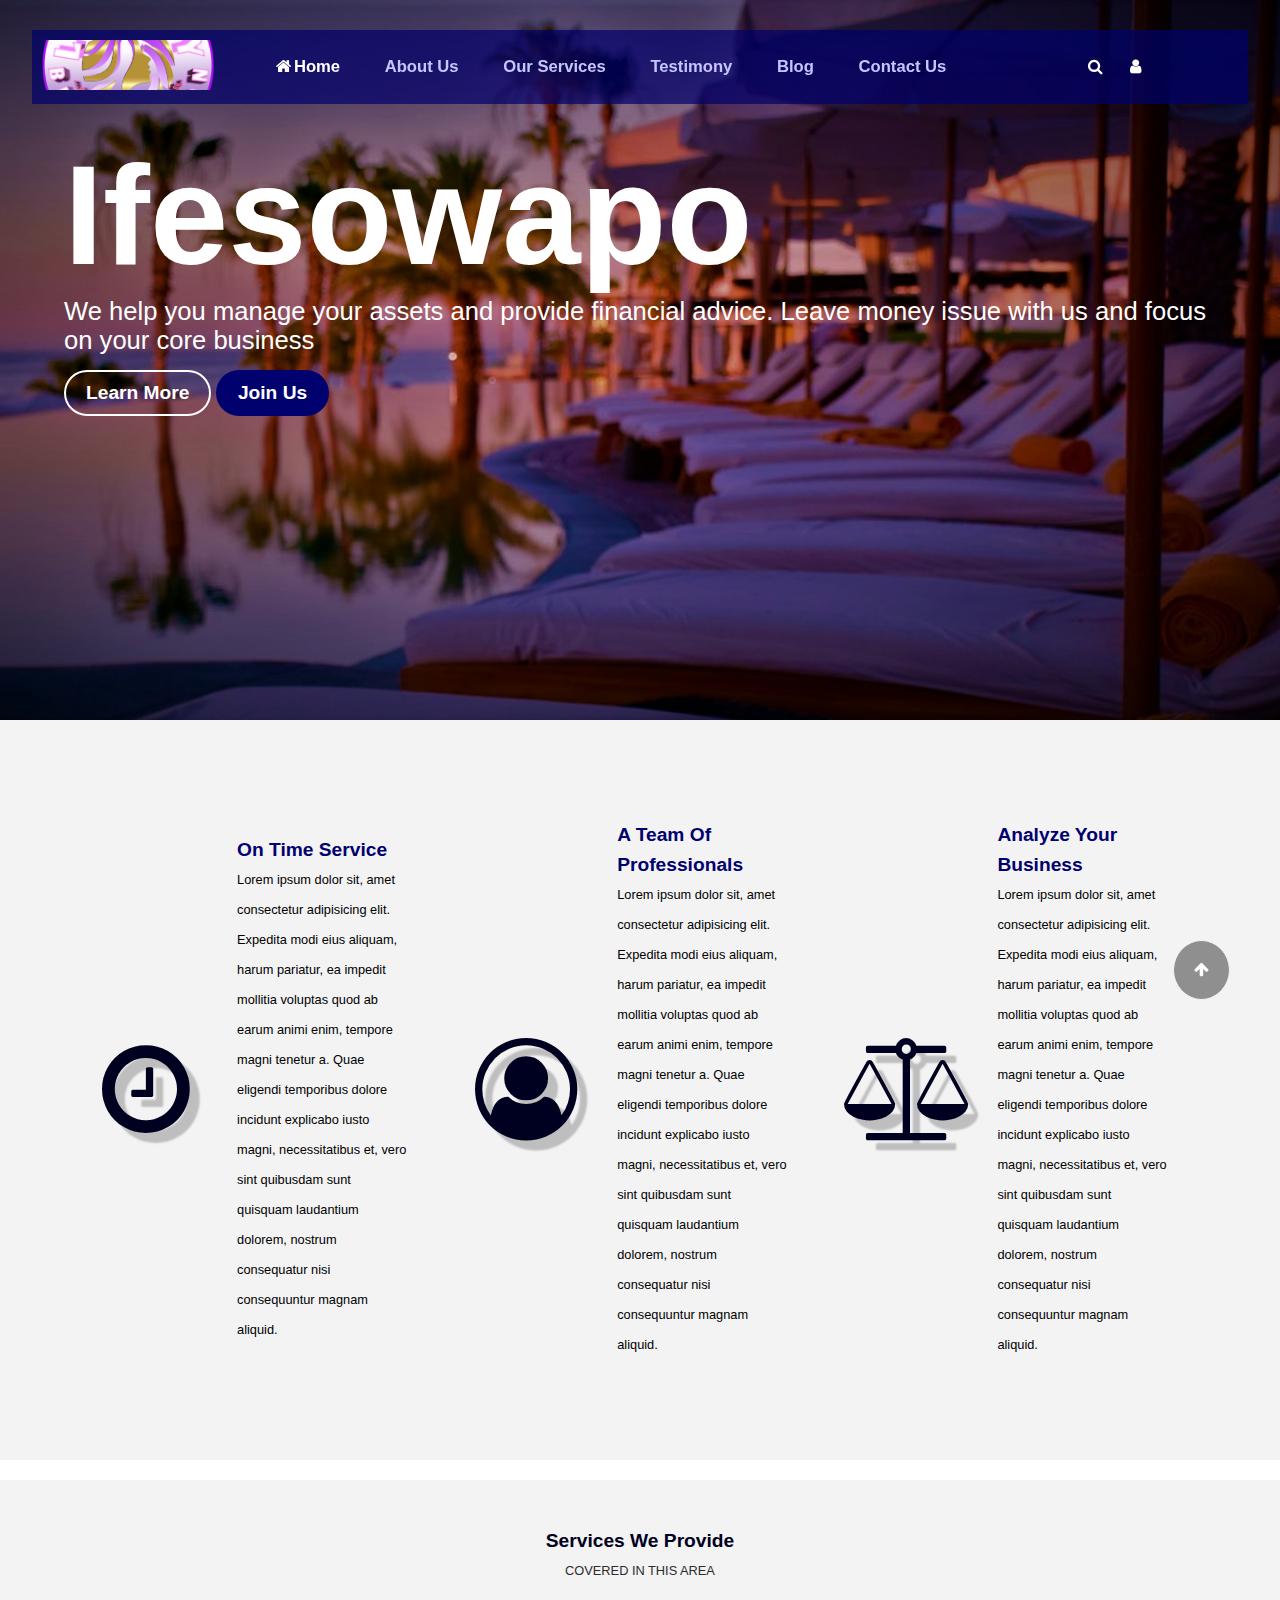
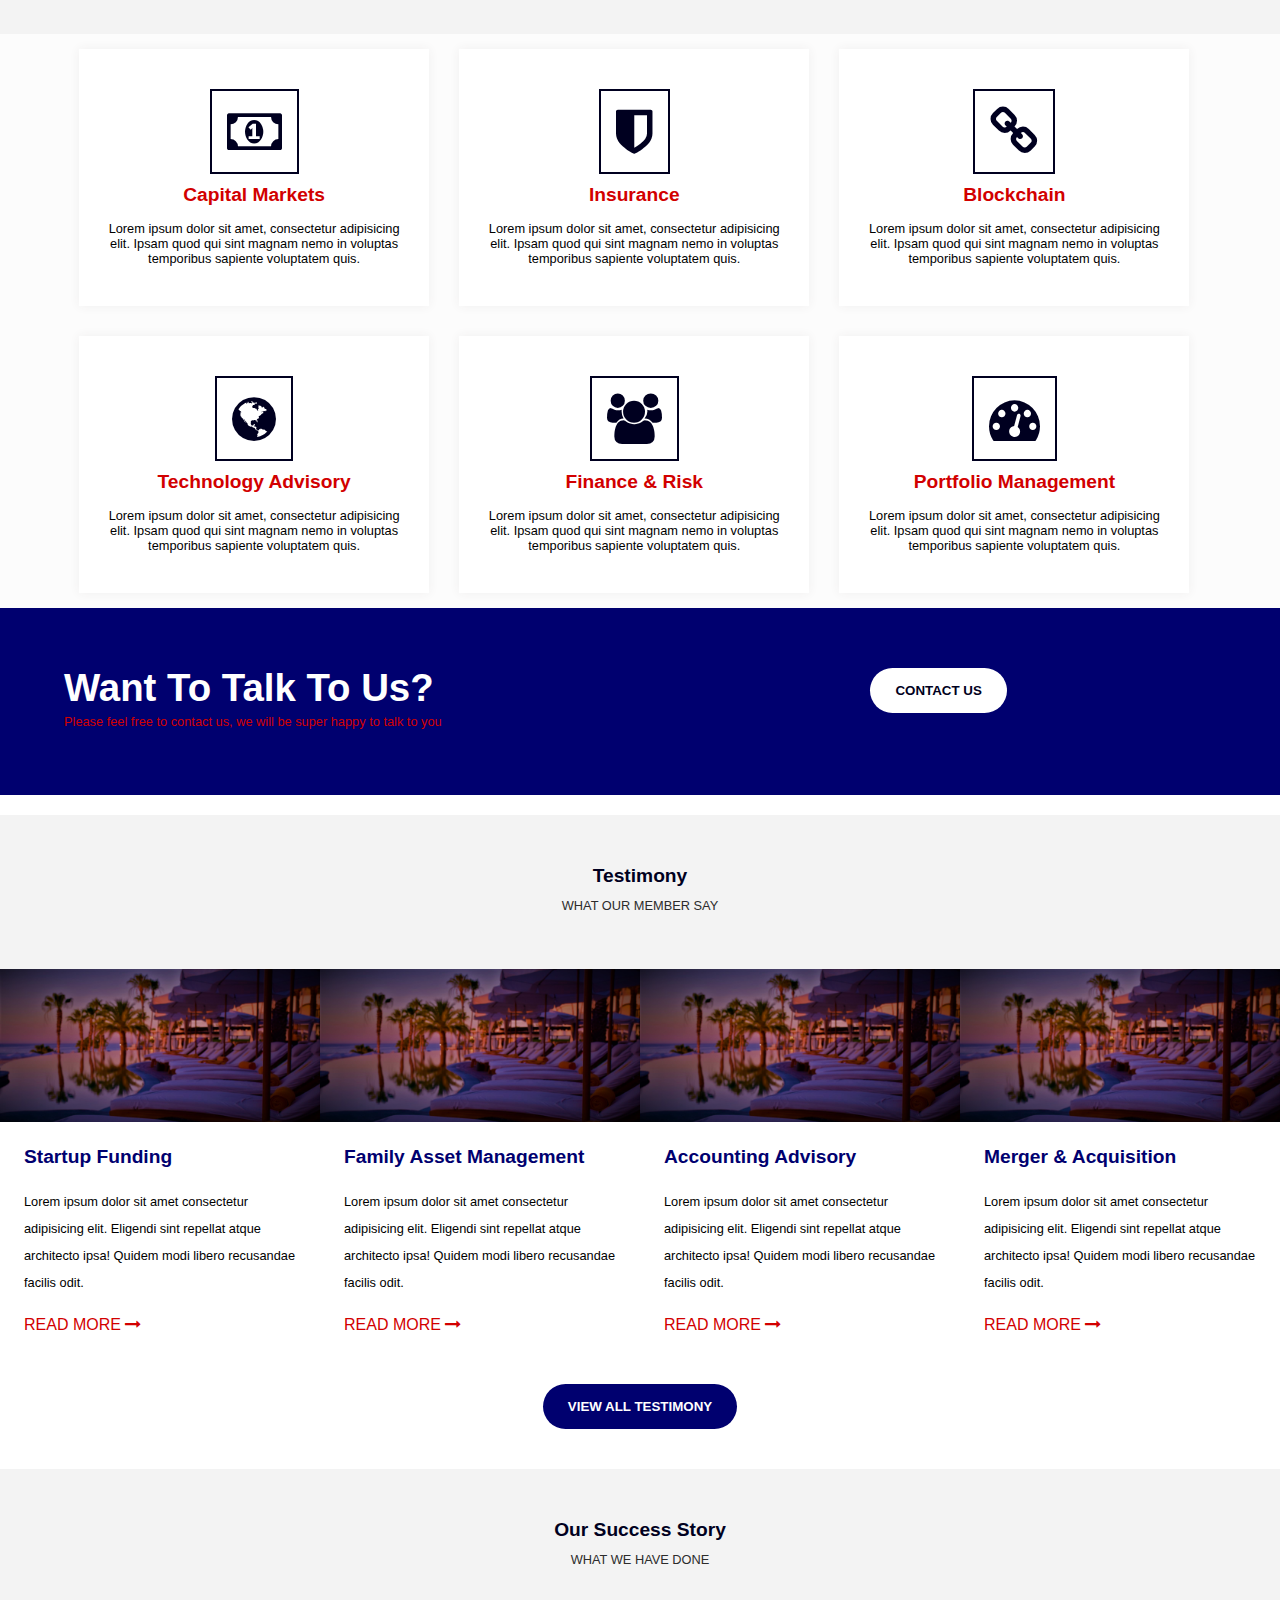
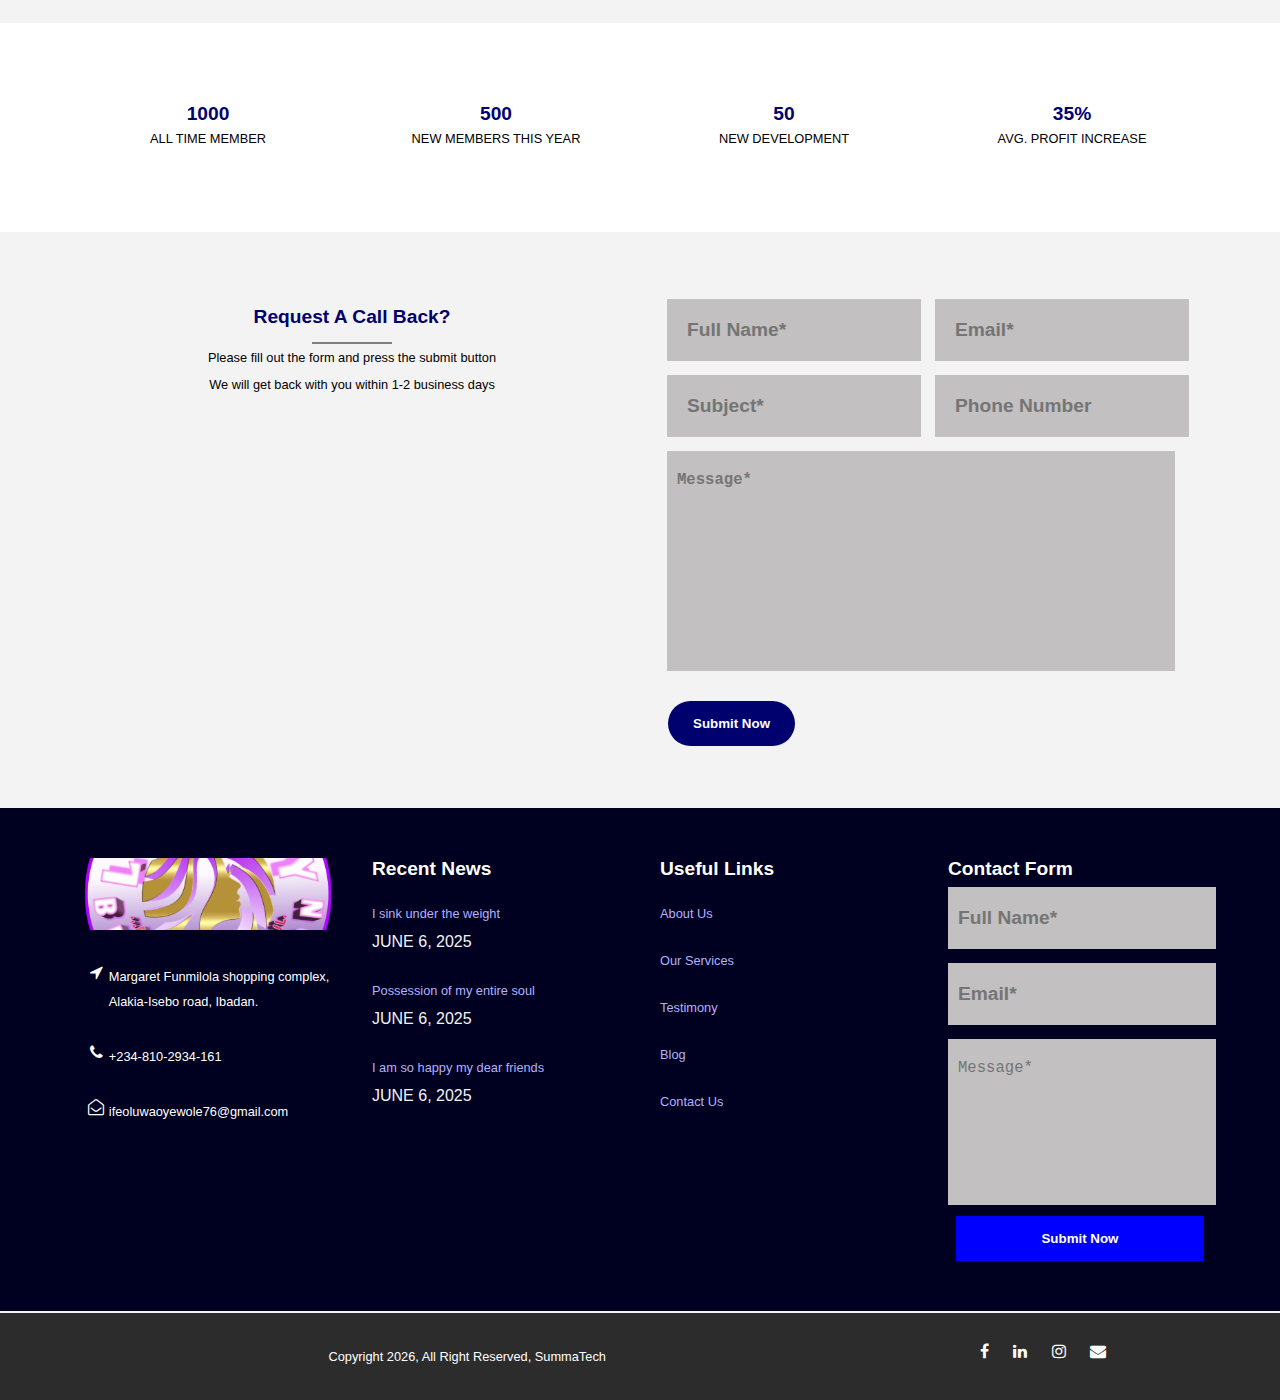
==== commit 7061d48f: "Add files via upload" ====
--- a/cooperative/index.html
+++ b/cooperative/index.html
@@ -21,7 +21,7 @@
             <div class="text">
                 <h1>Ifesowapo</h1>
                 <p>We help you manage your assets and provide financial advice. Leave money issue with us and focus on your core business</p>
-                <button class="lm">Learn More</button> <button class="cu">Contact Us</button>
+                <button class="lm">Learn More</button> <button class="cu">Join Us</button>
             </div>
         </div>
 
@@ -208,7 +208,7 @@
                 </div>
                 <div class="col" style="text-align: left;">
                     <form action="">
-                        <div class="input col-2-x">
+                        <div class="input col-2">
                             <input type="text" placeholder="Full Name*">
                             <input type="text" placeholder="Email*">
                             <input type="text" placeholder="Subject*">
@@ -262,24 +262,24 @@
                 <div class="col rec">
                     <h3 class="h3">useful links</h3>
                     <div class="text">
-                        <p class="p">About Us</p>
-                    </div>
-
-                    <div class="text">
-                        <p class="p">Our Services</p>
-                    </div>
-
-                    <div class="text">
-                        <p class="p">Testimony</p>
-                    </div>
-
-                    <div class="text">
-                        <p class="p">Blog</p>
-                    </div>
-
-                    <div class="text">
-                        <p class="p">Shop</p>
-                    </div>
+    <a href="about.html"><p class="p">About Us</p></a>
+</div>
+
+<div class="text">
+    <a href="services.html"><p class="p">Our Services</p></a>
+</div>
+
+<div class="text">
+    <a href="testimony.html"><p class="p">Testimony</p></a>
+</div>
+
+<div class="text">
+    <a href="blog.html"><p class="p">Blog</p></a>
+</div>
+
+<div class="text">
+    <a href="contact.html"><p class="p">Contact Us</p></a>
+</div>
                 </div>
                 <div class="col rec">
                     <h3 class="h3">contact form</h3>
@@ -321,14 +321,14 @@
     <div class="menu">
         <b class="active"><span class="fa fa-home"></span>Home</b>
         <a href="about.html"><b>About Us</b></a>
-        <b>Our Services</b>
-        <b>Testimony</b>
-        <b>Blog</b>
-        <b>Shop</b>
+        <a href="services.html"><b>Our Services</b></a>
+        <a href="testimony.html"><b>Testimony</b></a>
+        <a href="blog.html"><b>Blog</b></a>
+        <a href="contact.html"><b>Contact Us</b></a>
     </div>
     <div class="search col-3-x">
         <b><span class="fa fa-search"></span></b>
-        <b><span class="fa fa-shopping-cart"></span></b>
+        <b><span class="fa fa-user"></span></b>
         <div class="ham">
             <div class="burger"></div>
             <div class="burger"></div>
@@ -344,10 +344,10 @@
         <div class="menu">
             <a href="#"><p class="p active"><b> home</b></p></a>
             <a href="about.html"><p class="p"><b> about us</b></p></a>
-            <a href="#"><p class="p"><b> our services</b></p></a>
-            <a href="#"><p class="p"><b> testimony</b></p></a>
-            <a href="#"><p class="p"><b> blog</b></p></a>
-            <a href="#"><p class="p"><b> shop</b></p></a>
+            <a href="services.html"><p class="p"><b> our services</b></p></a>
+            <a href="testimony.html"><p class="p"><b> testimony</b></p></a>
+            <a href="blog.html"><p class="p"><b> blog</b></p></a>
+            <a href="contact.html"><p class="p"><b> Contact Us</b></p></a>
             <div class="social">
                 <span class="fa fa-facebook-square" style="color: blue;"></span>
                 <span class="fa fa-instagram" style="color: red;"></span>
--- a/cooperative/style.css
+++ b/cooperative/style.css
@@ -823,6 +823,60 @@
   }
 }
 
+.testi-container {
+  width: 100%;
+}
+.testi-container .testi-cont {
+  width: 90%;
+  display: grid;
+  grid-template-columns: 60% 40%;
+}
+.testi-container .testi-cont p {
+  line-height: 27px;
+}
+.testi-container .testi-cont #p {
+  display: none;
+}
+.testi-container .testi-cont .side {
+  width: 90%;
+  margin: 0 auto;
+}
+.testi-container .testi-cont .side h3 {
+  color: #00006f;
+}
+.testi-container .testi-cont .side p {
+  line-height: 27px;
+}
+.testi-container .testi-cont .side p span {
+  word-spacing: normal;
+}
+.testi-container .testi-cont .side .inp {
+  word-spacing: 20px;
+}
+.testi-container .testi-cont .side .rn {
+  margin: 20px 0;
+  background-color: #f3f3f3;
+  padding: 30px;
+  display: grid;
+  grid-template-columns: 20% 75%;
+}
+.testi-container .testi-cont .side .rn .img {
+  width: 100%;
+}
+.testi-container .testi-cont .side .rn .img img {
+  width: 100%;
+  border: 1px solid #00006f;
+}
+.testi-container .testi-cont .side .rn .text {
+  margin: 0px 20px;
+}
+@media screen and (max-width: 800px) {
+  .testi-container .testi-cont {
+    display: grid;
+    grid-template-columns: 100%;
+  }
+}
+
 .testimony {
   width: 100%;
   text-align: center;
@@ -876,6 +930,69 @@
   text-align: center;
   text-transform: uppercase;
   margin: 40px 0;
+}
+.success .container .column .col .icon {
+  font-size: 4vw;
+  color: #000020;
+  padding-bottom: 10px;
+}
+.success .container .column .col .icon span {
+  padding: 15px;
+}
+@media screen and (max-width: 800px) {
+  .success .container .column .col .icon {
+    font-size: 4.5vw;
+  }
+}
+@media screen and (max-width: 700px) {
+  .success .container .column .col .icon {
+    font-size: 5.5vw;
+  }
+}
+@media screen and (max-width: 650px) {
+  .success .container .column .col .icon {
+    font-size: 6.5vw;
+  }
+}
+@media screen and (max-width: 600px) {
+  .success .container .column .col .icon {
+    font-size: 7.5vw;
+  }
+}
+@media screen and (max-width: 550px) {
+  .success .container .column .col .icon {
+    font-size: 8.5vw;
+  }
+}
+@media screen and (max-width: 500px) {
+  .success .container .column .col .icon {
+    font-size: 9.5vw;
+  }
+}
+@media screen and (max-width: 450px) {
+  .success .container .column .col .icon {
+    font-size: 10.5vw;
+  }
+}
+@media screen and (max-width: 400px) {
+  .success .container .column .col .icon {
+    font-size: 11.5vw;
+  }
+}
+@media screen and (max-width: 350px) {
+  .success .container .column .col .icon {
+    font-size: 12.5vw;
+  }
+}
+@media screen and (max-width: 300px) {
+  .success .container .column .col .icon {
+    font-size: 13.5vw;
+  }
+}
+@media screen and (max-width: 250px) {
+  .success .container .column .col .icon {
+    font-size: 14.5vw;
+  }
 }
 .success .container .column .col h3 {
   color: #00006f;
@@ -917,7 +1034,7 @@
   font-weight: bold;
 }
 .call-back .container .col form textarea {
-  width: 87%;
+  width: 91%;
   background-color: rgb(194, 192, 192);
   border: 0;
   outline: 0;
--- a/cooperative/default.css
+++ b/cooperative/default.css
@@ -60,6 +60,7 @@
 }
 .p {
   font-size: 1vw;
+  line-height: 27px;
 }
 
 @media screen and (max-width: 800px) {
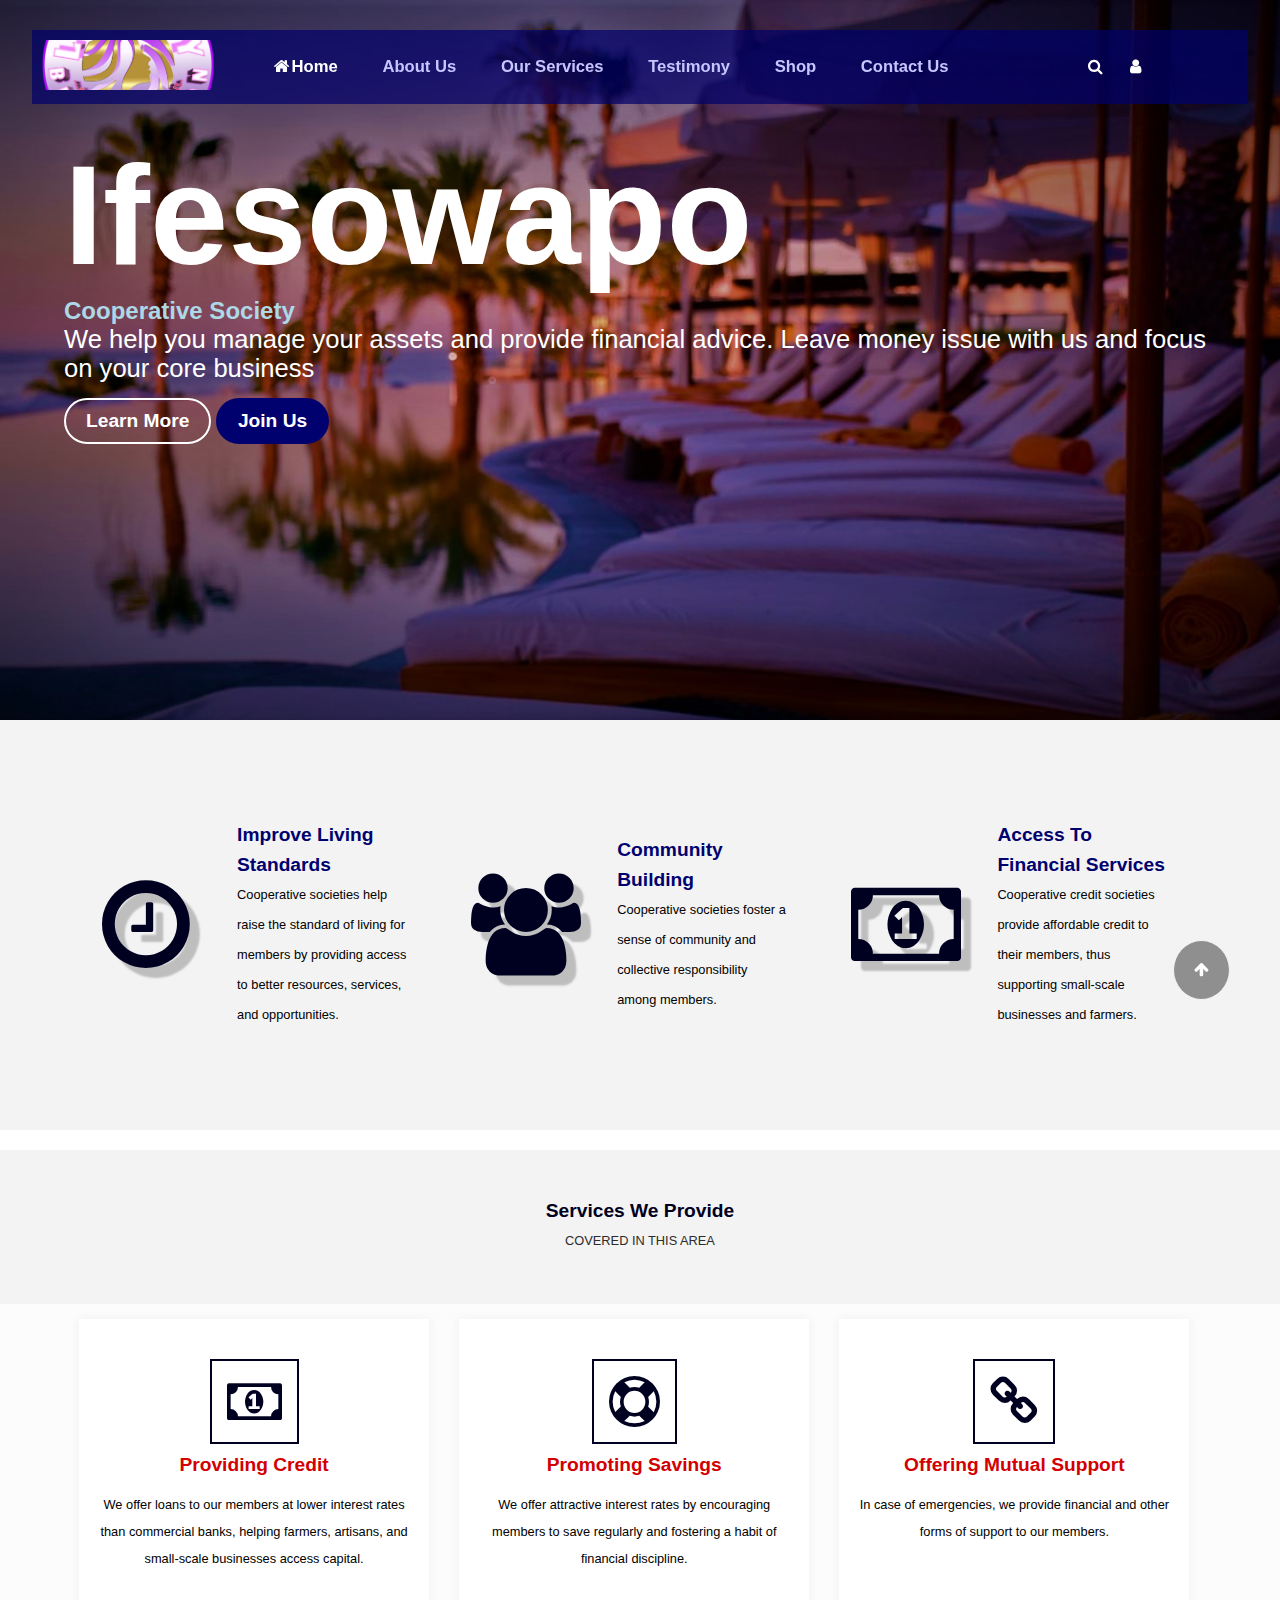
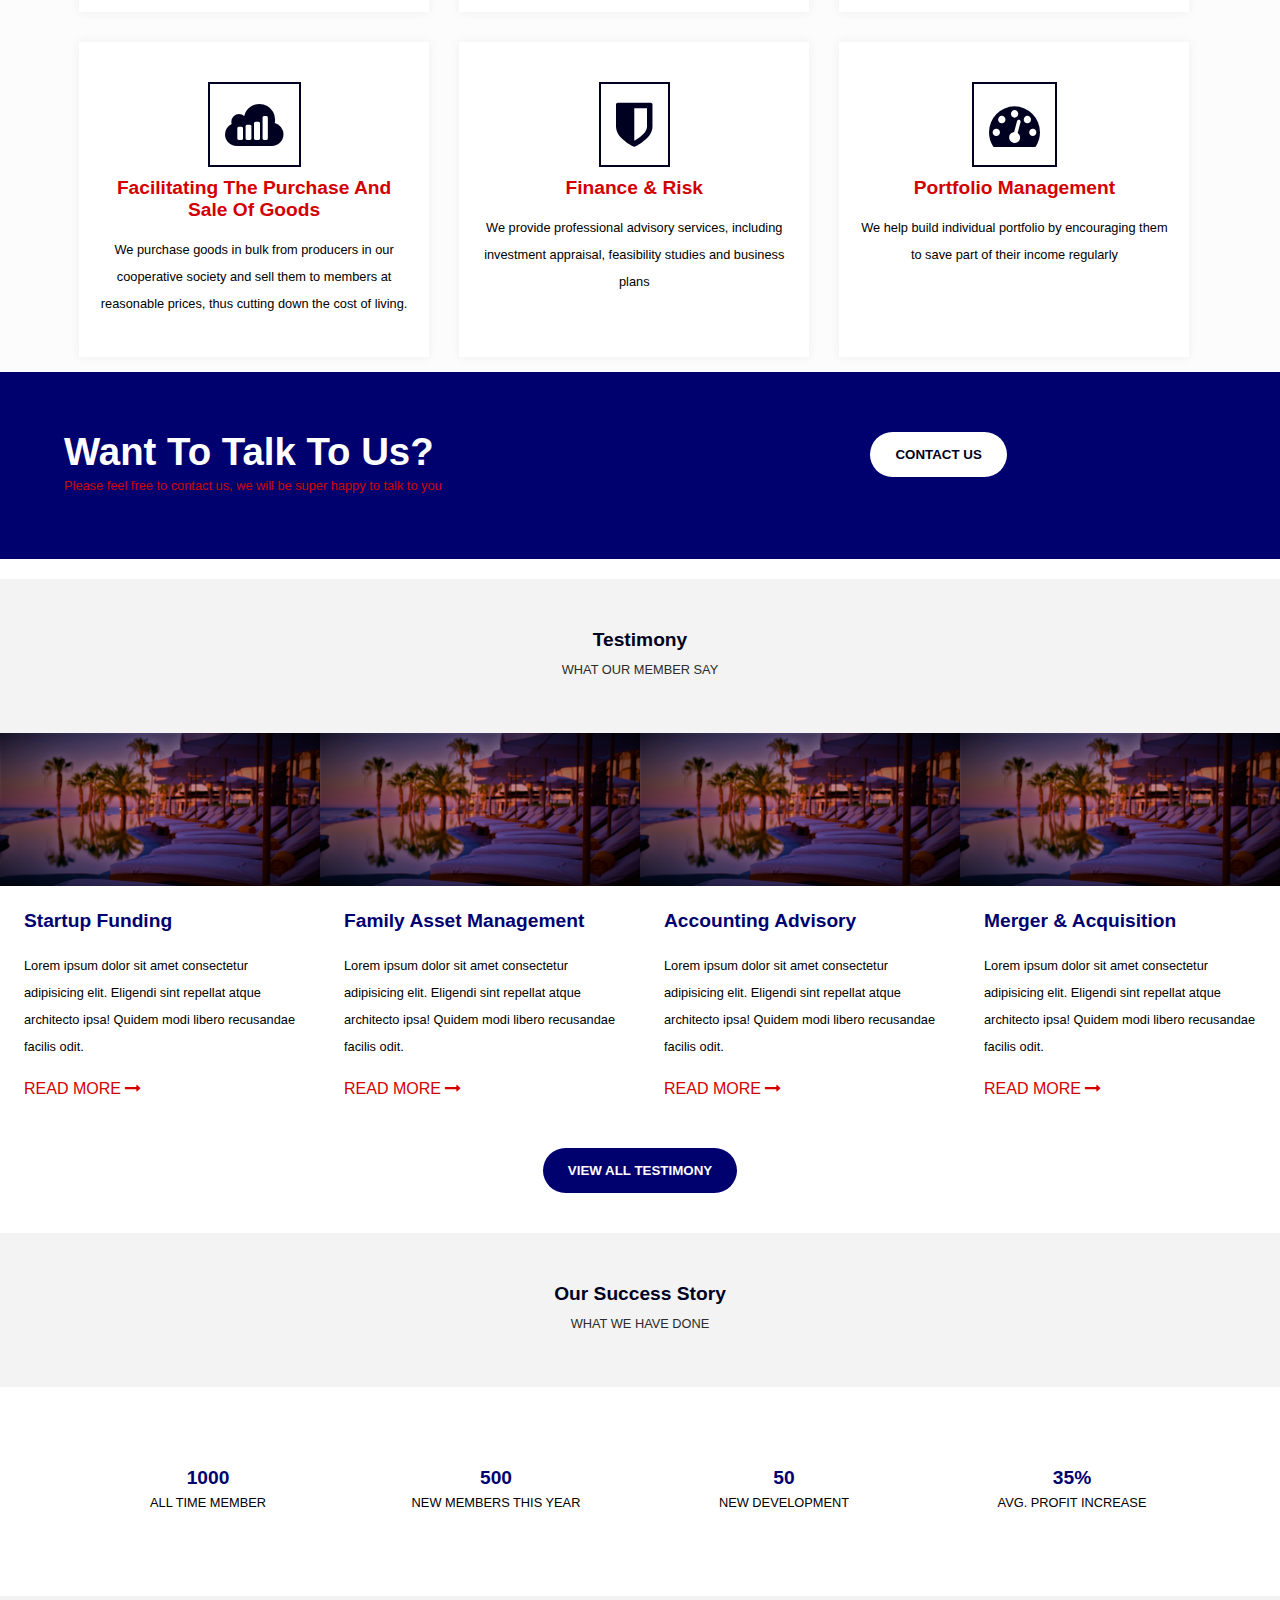
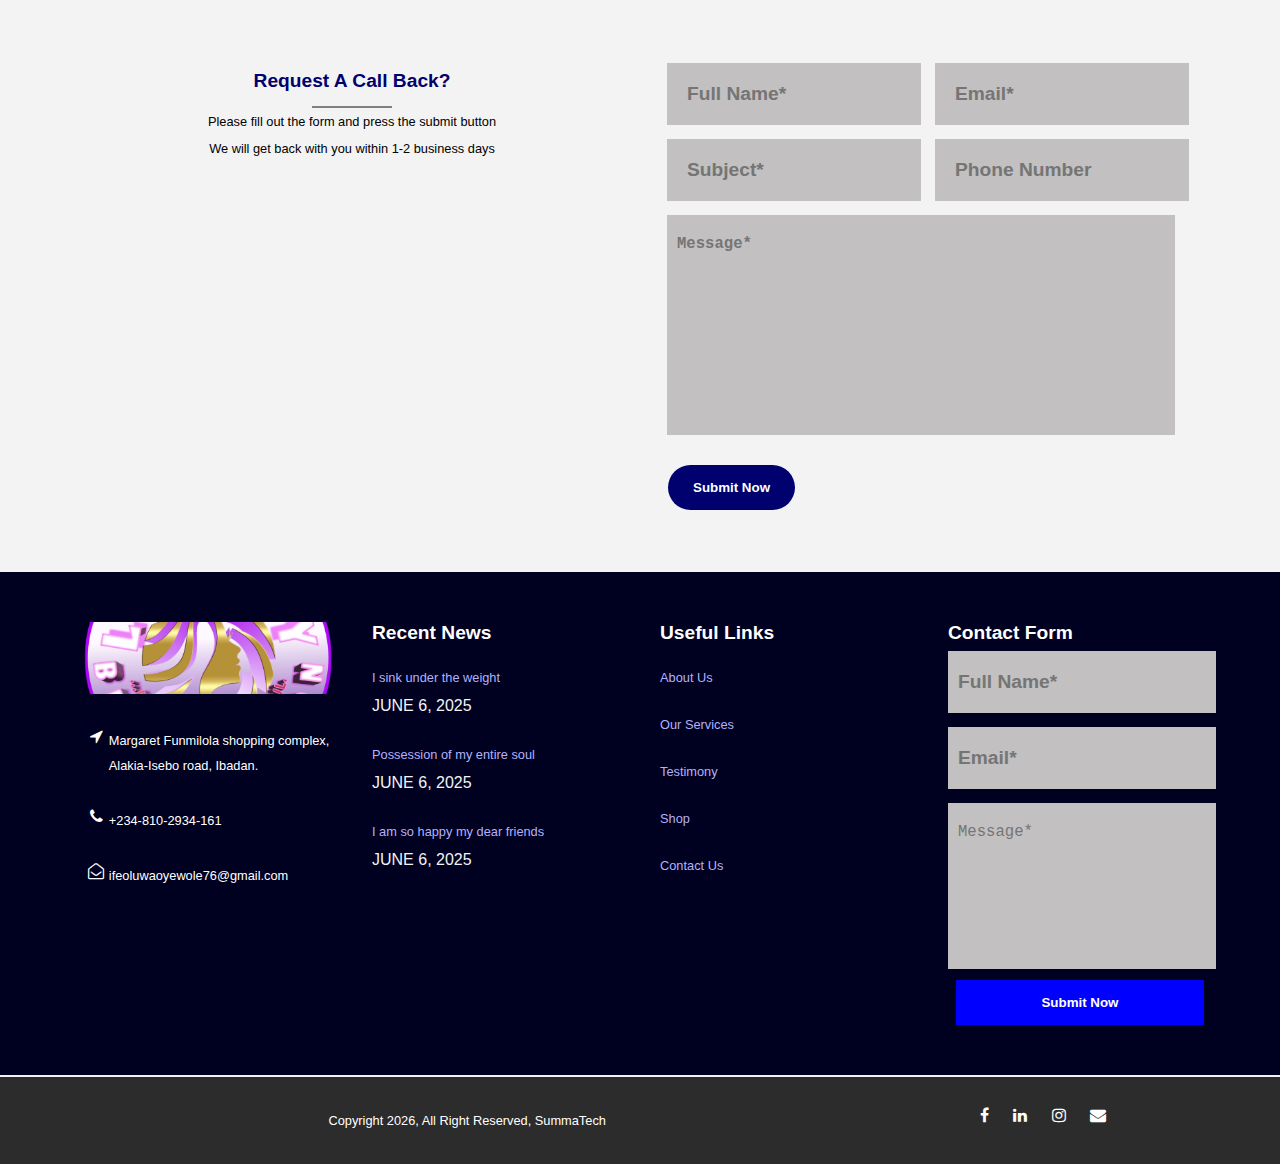
==== commit d13ec630: "Add files via upload" ====
--- a/cooperative/index.html
+++ b/cooperative/index.html
@@ -20,8 +20,10 @@
         <div class="slider">
             <div class="text">
                 <h1>Ifesowapo</h1>
+                <h2 style="color: lightblue;">Cooperative Society</h2>
                 <p>We help you manage your assets and provide financial advice. Leave money issue with us and focus on your core business</p>
-                <button class="lm">Learn More</button> <button class="cu">Join Us</button>
+                <a href="about.html"><button class="lm">Learn More</button></a> <a href="con
+                "><button class="cu">Join Us</button></a>
             </div>
         </div>
 
@@ -33,26 +35,26 @@
                             <span class="fa fa-clock-o"></span>
                         </div>
                         <div class="text">
-                            <h3>On Time Service</h3>
-                            <p>Lorem ipsum dolor sit, amet consectetur adipisicing elit. Expedita modi eius aliquam, harum pariatur, ea impedit mollitia voluptas quod ab earum animi enim, tempore magni tenetur a. Quae eligendi temporibus dolore incidunt explicabo iusto magni, necessitatibus et, vero sint quibusdam sunt quisquam laudantium dolorem, nostrum consequatur nisi consequuntur magnam aliquid.</p>
+                            <h3>Improve Living Standards</h3>
+                            <p> Cooperative societies help raise the standard of living for members by providing access to better resources, services, and opportunities.</p>
                         </div>
                     </div>
                     <div class="col col-2-x">
                         <div class="icon">
-                            <span class="fa fa-user-circle-o"></span>
+                            <span class="fa fa-users"></span>
                         </div>
                         <div class="text">
-                            <h3>a team of professionals</h3>
-                            <p>Lorem ipsum dolor sit, amet consectetur adipisicing elit. Expedita modi eius aliquam, harum pariatur, ea impedit mollitia voluptas quod ab earum animi enim, tempore magni tenetur a. Quae eligendi temporibus dolore incidunt explicabo iusto magni, necessitatibus et, vero sint quibusdam sunt quisquam laudantium dolorem, nostrum consequatur nisi consequuntur magnam aliquid.</p>
+                            <h3>Community Building</h3>
+                            <p>Cooperative societies foster a sense of community and collective responsibility among members.</p>
                         </div>
                     </div>
                     <div class="col col-2-x">
                         <div class="icon">
-                            <span class="fa fa-balance-scale"></span>
+                            <span class="fa fa-money"></span>
                         </div>
                         <div class="text">
-                            <h3>analyze your business</h3>
-                            <p>Lorem ipsum dolor sit, amet consectetur adipisicing elit. Expedita modi eius aliquam, harum pariatur, ea impedit mollitia voluptas quod ab earum animi enim, tempore magni tenetur a. Quae eligendi temporibus dolore incidunt explicabo iusto magni, necessitatibus et, vero sint quibusdam sunt quisquam laudantium dolorem, nostrum consequatur nisi consequuntur magnam aliquid.</p>
+                            <h3>Access to Financial Services</h3>
+                            <p>Cooperative credit societies provide affordable credit to their members, thus supporting small-scale businesses and farmers. </p>
                         </div>
                 </div>
             </div>
@@ -67,33 +69,33 @@
         <div class="columns col-3">
             <div class="col">
                 <div class="icon"><span class="fa fa-money"></span></div>
-                <h3>capital markets</h3>
-                <p>Lorem ipsum dolor sit amet, consectetur adipisicing elit. Ipsam quod qui sint magnam nemo in voluptas temporibus sapiente voluptatem quis.</p>
+                <h3>Providing Credit</h3>
+                <p class="p">We offer loans to our members at lower interest rates than commercial banks, helping farmers, artisans, and small-scale businesses access capital.</p>
+            </div>
+            <div class="col">
+                <div class="icon"><span class="fa fa-life-saver"></span></div>
+                <h3>Promoting Savings</h3>
+                <p class="p"> We offer attractive interest rates by encouraging members to save regularly and fostering a habit of financial discipline.</p>
+            </div>
+            <div class="col">
+                <div class="icon"><span class="fa fa-chain"></span></div>
+                <h3>Offering Mutual Support</h3>
+                <p class="p"> In case of emergencies, we provide financial and other forms of support to our members.</p>
+            </div>
+            <div class="col">
+                <div class="icon"><span class="fa fa-sellsy"></span></div>
+                <h3>Facilitating the Purchase and Sale of Goods</h3>
+                <p class="p">We purchase goods in bulk from producers in our cooperative society and sell them to members at reasonable prices, thus cutting down the cost of living.</p>
             </div>
             <div class="col">
                 <div class="icon"><span class="fa fa-shield"></span></div>
-                <h3>insurance</h3>
-                <p>Lorem ipsum dolor sit amet, consectetur adipisicing elit. Ipsam quod qui sint magnam nemo in voluptas temporibus sapiente voluptatem quis.</p>
-            </div>
-            <div class="col">
-                <div class="icon"><span class="fa fa-chain"></span></div>
-                <h3>blockchain</h3>
-                <p>Lorem ipsum dolor sit amet, consectetur adipisicing elit. Ipsam quod qui sint magnam nemo in voluptas temporibus sapiente voluptatem quis.</p>
-            </div>
-            <div class="col">
-                <div class="icon"><span class="fa fa-globe"></span></div>
-                <h3>technology advisory</h3>
-                <p>Lorem ipsum dolor sit amet, consectetur adipisicing elit. Ipsam quod qui sint magnam nemo in voluptas temporibus sapiente voluptatem quis.</p>
-            </div>
-            <div class="col">
-                <div class="icon"><span class="fa fa-users"></span></div>
                 <h3>finance & risk</h3>
-                <p>Lorem ipsum dolor sit amet, consectetur adipisicing elit. Ipsam quod qui sint magnam nemo in voluptas temporibus sapiente voluptatem quis.</p>
+                <p class="p">We provide professional advisory services, including investment appraisal, feasibility studies and business plans</p>
             </div>
             <div class="col">
                 <div class="icon"><span class="fa fa-dashboard"></span></div>
                 <h3>portfolio management</h3>
-                <p>Lorem ipsum dolor sit amet, consectetur adipisicing elit. Ipsam quod qui sint magnam nemo in voluptas temporibus sapiente voluptatem quis.</p>
+                <p class="p">We help build individual portfolio by encouraging them to save part of their income regularly</p>
             </div>
         </div>
     </div>
@@ -106,7 +108,7 @@
                     <p class="p">Please feel free to contact us, we will be super happy to talk to you</p>
                 </div>
                 <div class="col">
-                    <button><b>CONTACT US</b></button>
+                    <a href="contact.html"><button><b>CONTACT US</b></button></a>
                 </div>
             </div>
         </div>
@@ -274,7 +276,7 @@
 </div>
 
 <div class="text">
-    <a href="blog.html"><p class="p">Blog</p></a>
+    <a href="blog.html"><p class="p">Shop</p></a>
 </div>
 
 <div class="text">
@@ -323,7 +325,7 @@
         <a href="about.html"><b>About Us</b></a>
         <a href="services.html"><b>Our Services</b></a>
         <a href="testimony.html"><b>Testimony</b></a>
-        <a href="blog.html"><b>Blog</b></a>
+        <a href="blog.html"><b>Shop</b></a>
         <a href="contact.html"><b>Contact Us</b></a>
     </div>
     <div class="search col-3-x">
@@ -346,12 +348,12 @@
             <a href="about.html"><p class="p"><b> about us</b></p></a>
             <a href="services.html"><p class="p"><b> our services</b></p></a>
             <a href="testimony.html"><p class="p"><b> testimony</b></p></a>
-            <a href="blog.html"><p class="p"><b> blog</b></p></a>
+            <a href="blog.html"><p class="p"><b> shop</b></p></a>
             <a href="contact.html"><p class="p"><b> Contact Us</b></p></a>
             <div class="social">
-                <span class="fa fa-facebook-square" style="color: blue;"></span>
-                <span class="fa fa-instagram" style="color: red;"></span>
-                <span class="fa fa-whatsapp" style="color: green;"></span>
+                <span class="fa fa-facebook-square" style="color: blue; font-size: 130%;"></span>
+                <span class="fa fa-instagram" style="color: red; font-size: 130%;"></span>
+                <span class="fa fa-whatsapp" style="color: green; font-size: 130%;"></span>
             </div>
         </div>
     </div>
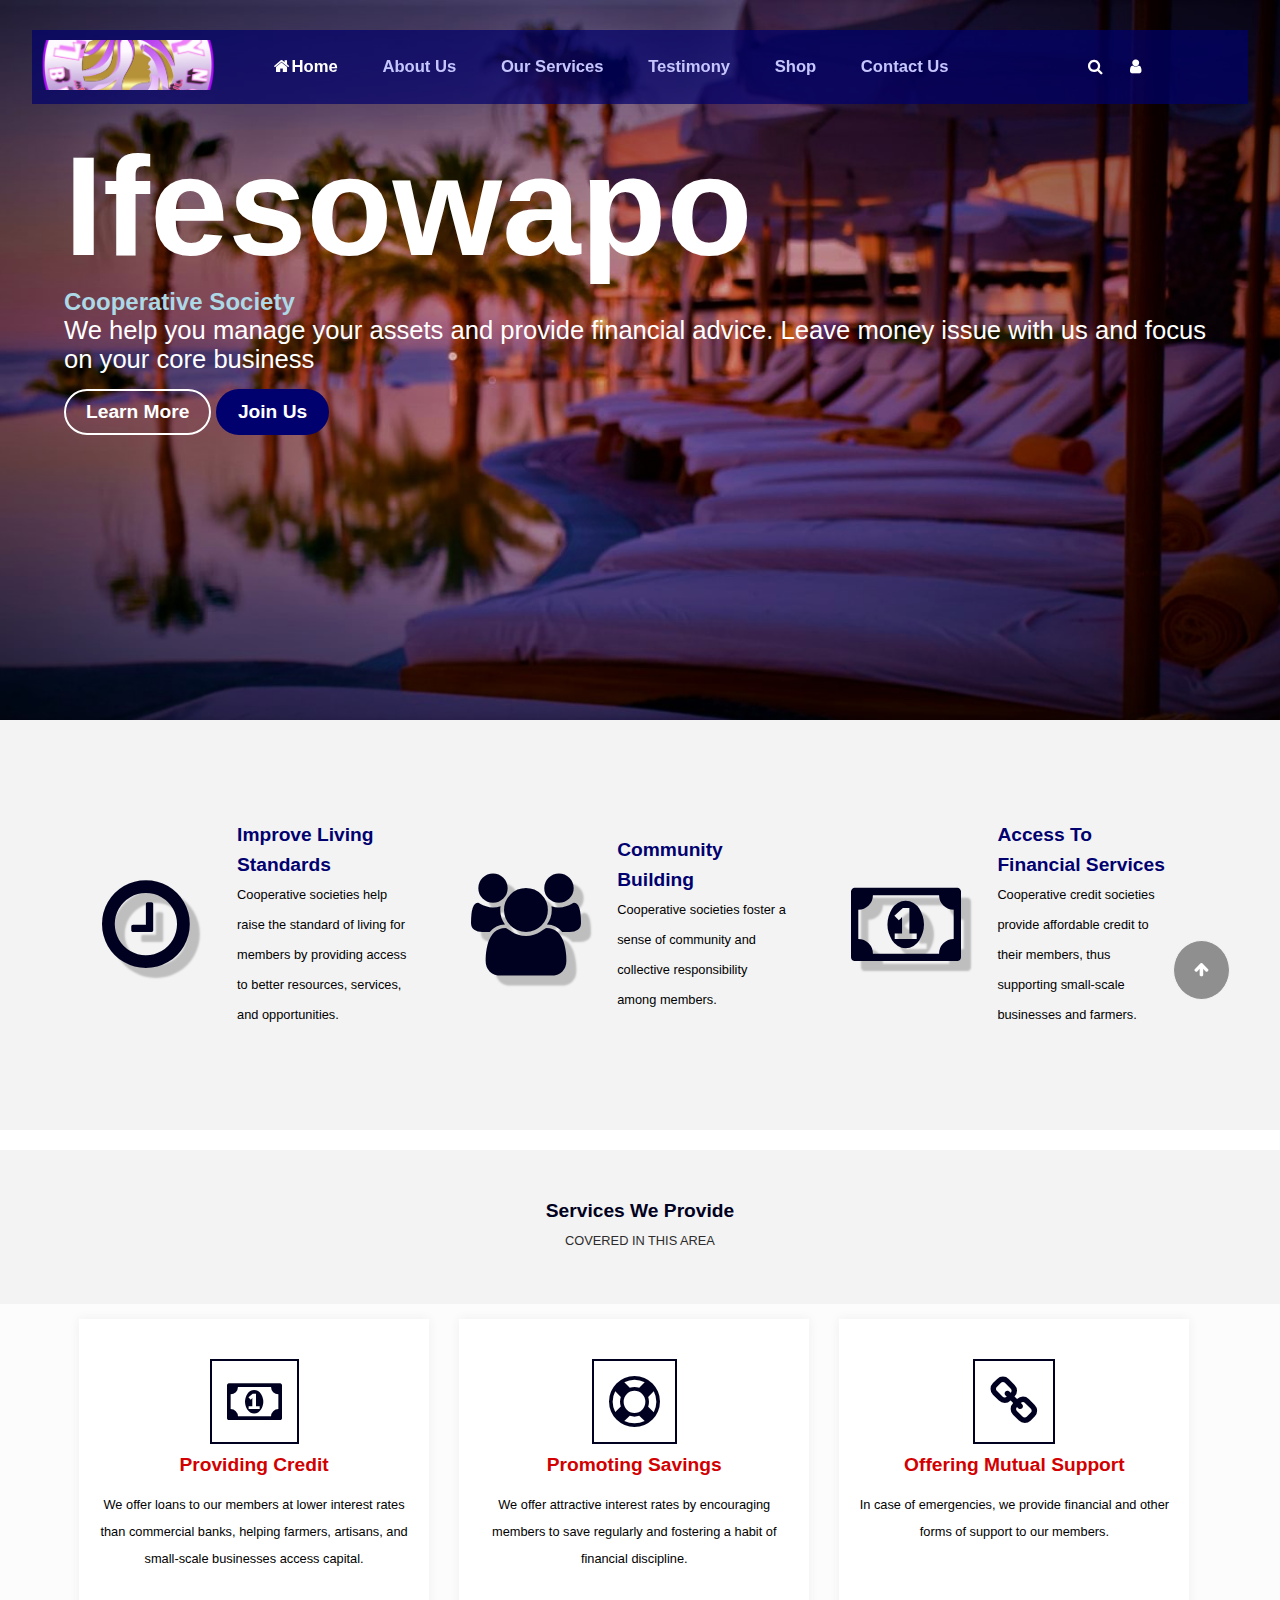
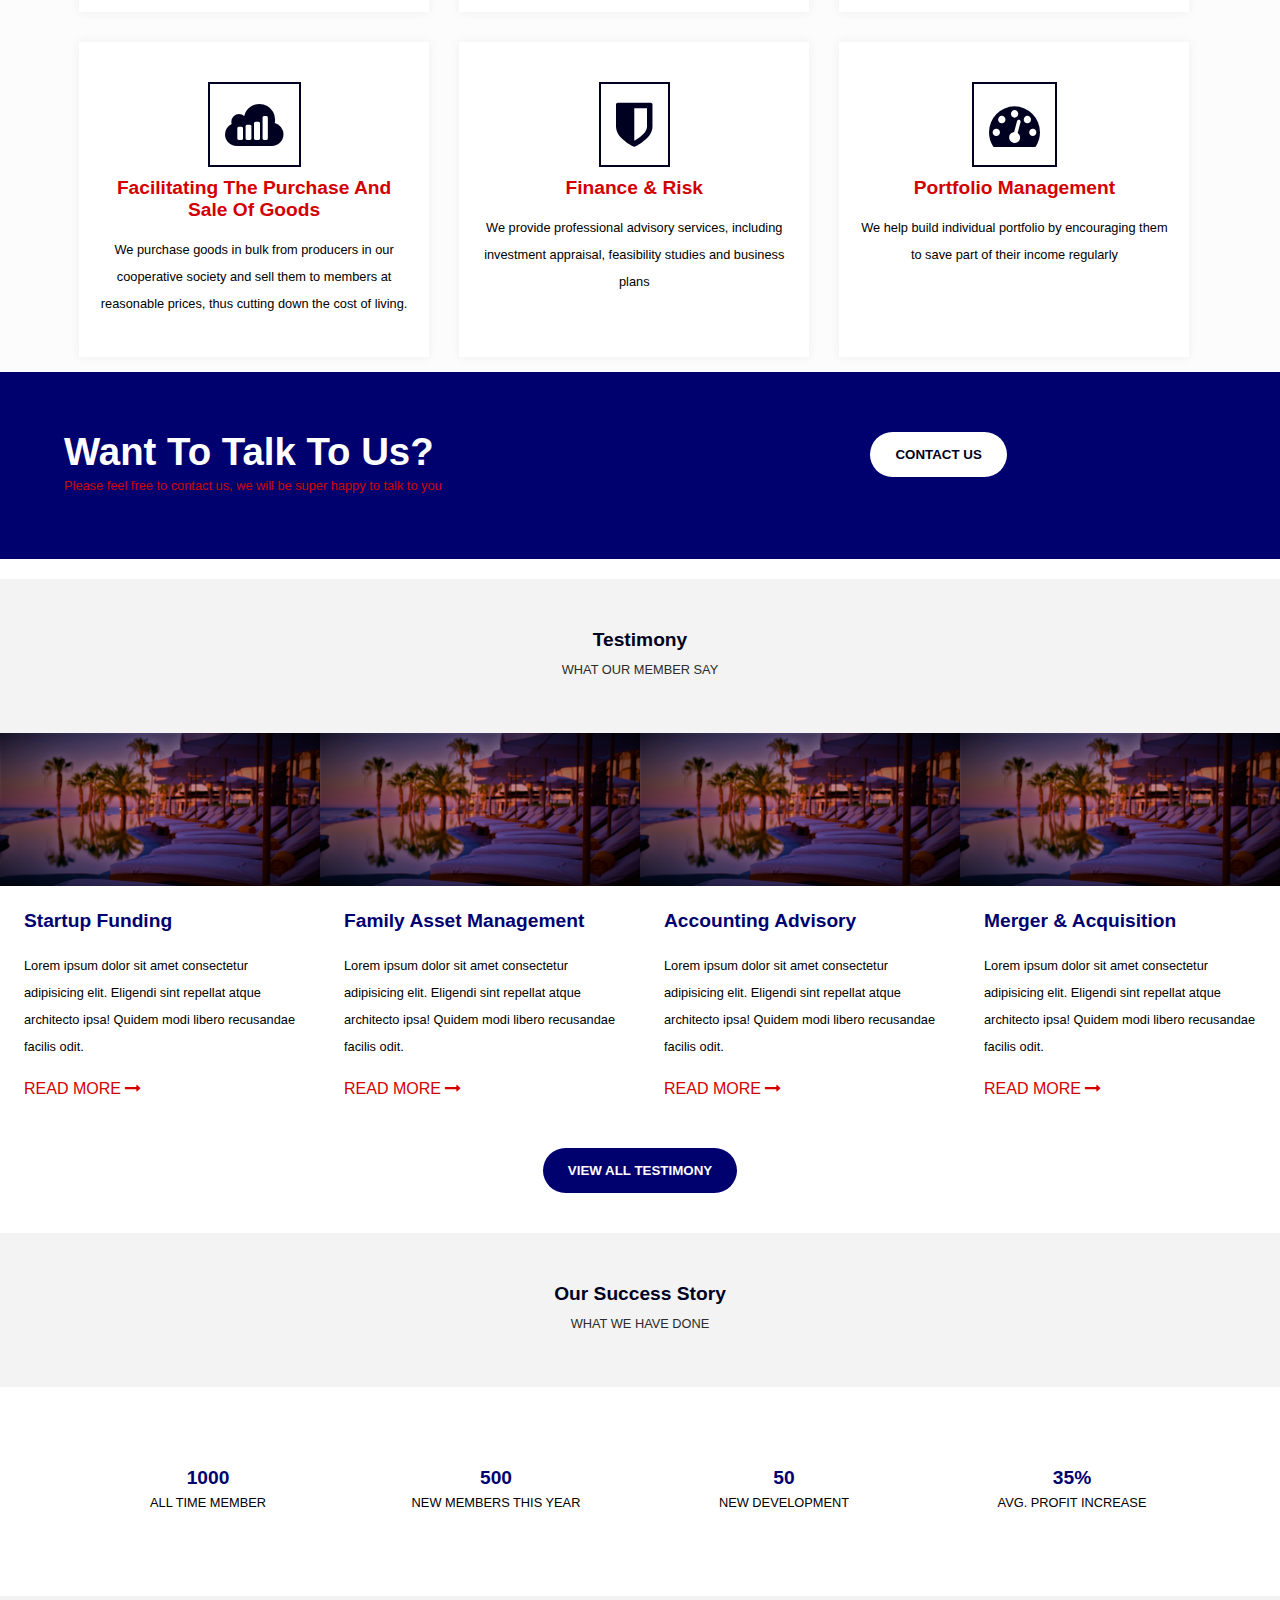
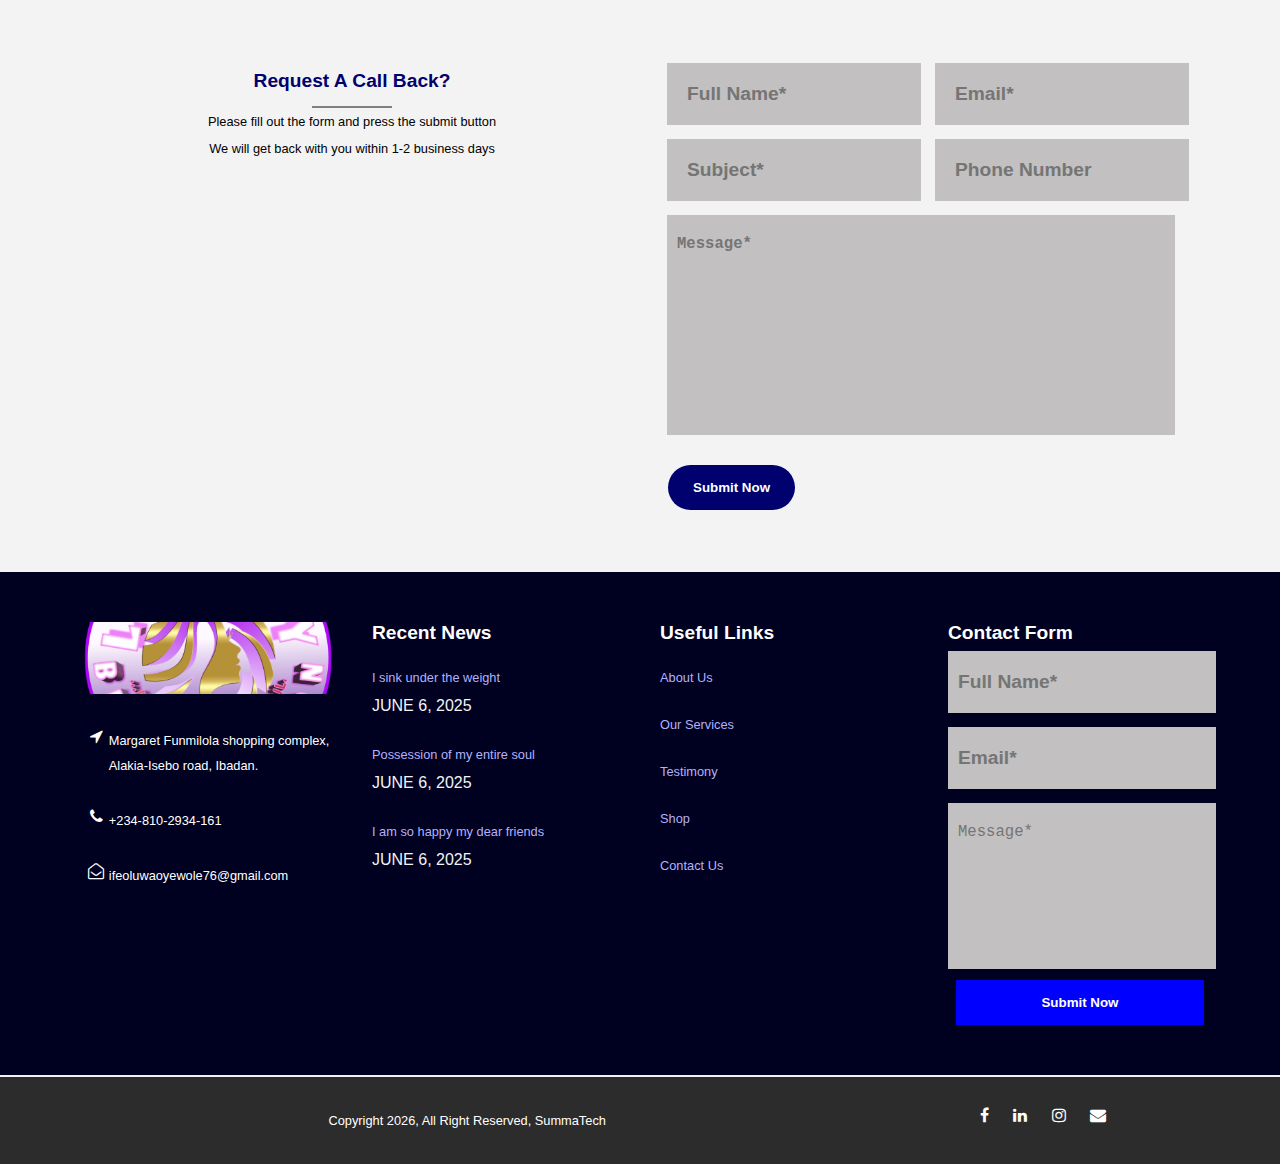
==== commit 58f659d7: "Update index.html" ====
--- a/cooperative/index.html
+++ b/cooperative/index.html
@@ -22,7 +22,7 @@
                 <h1>Ifesowapo</h1>
                 <h2 style="color: lightblue;">Cooperative Society</h2>
                 <p>We help you manage your assets and provide financial advice. Leave money issue with us and focus on your core business</p>
-                <a href="about.html"><button class="lm">Learn More</button></a> <a href="con
+                <a href="about.html"><button class="lm">Learn More</button></a> <a href="contact.html
                 "><button class="cu">Join Us</button></a>
             </div>
         </div>
@@ -365,4 +365,4 @@
     </div>
 </a>
 </body>
-</html>+</html>
--- a/cooperative/style.css
+++ b/cooperative/style.css
@@ -180,7 +180,7 @@
   width: 90%;
   height: -moz-max-content;
   height: max-content;
-  top: 15dvh;
+  top: 14dvh;
   transition: 0.5s;
 }
 .slider .text h1 {
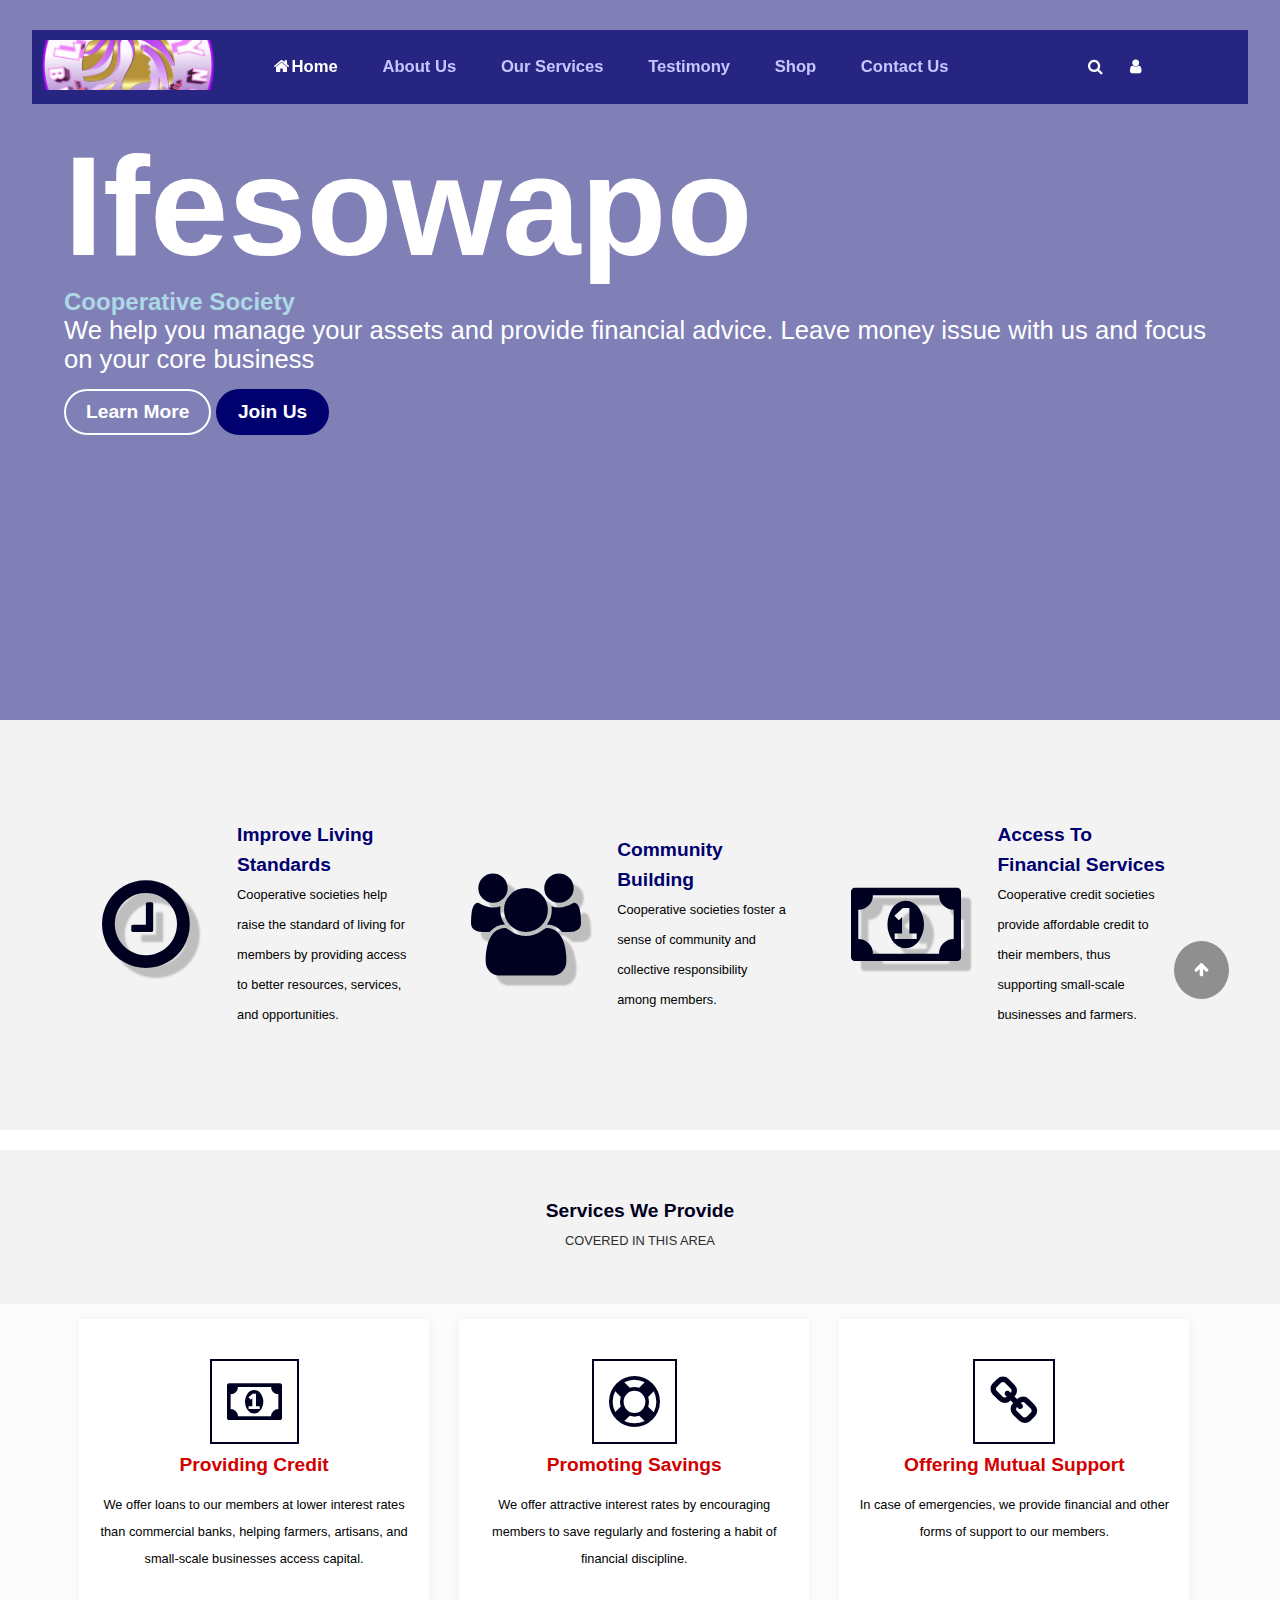
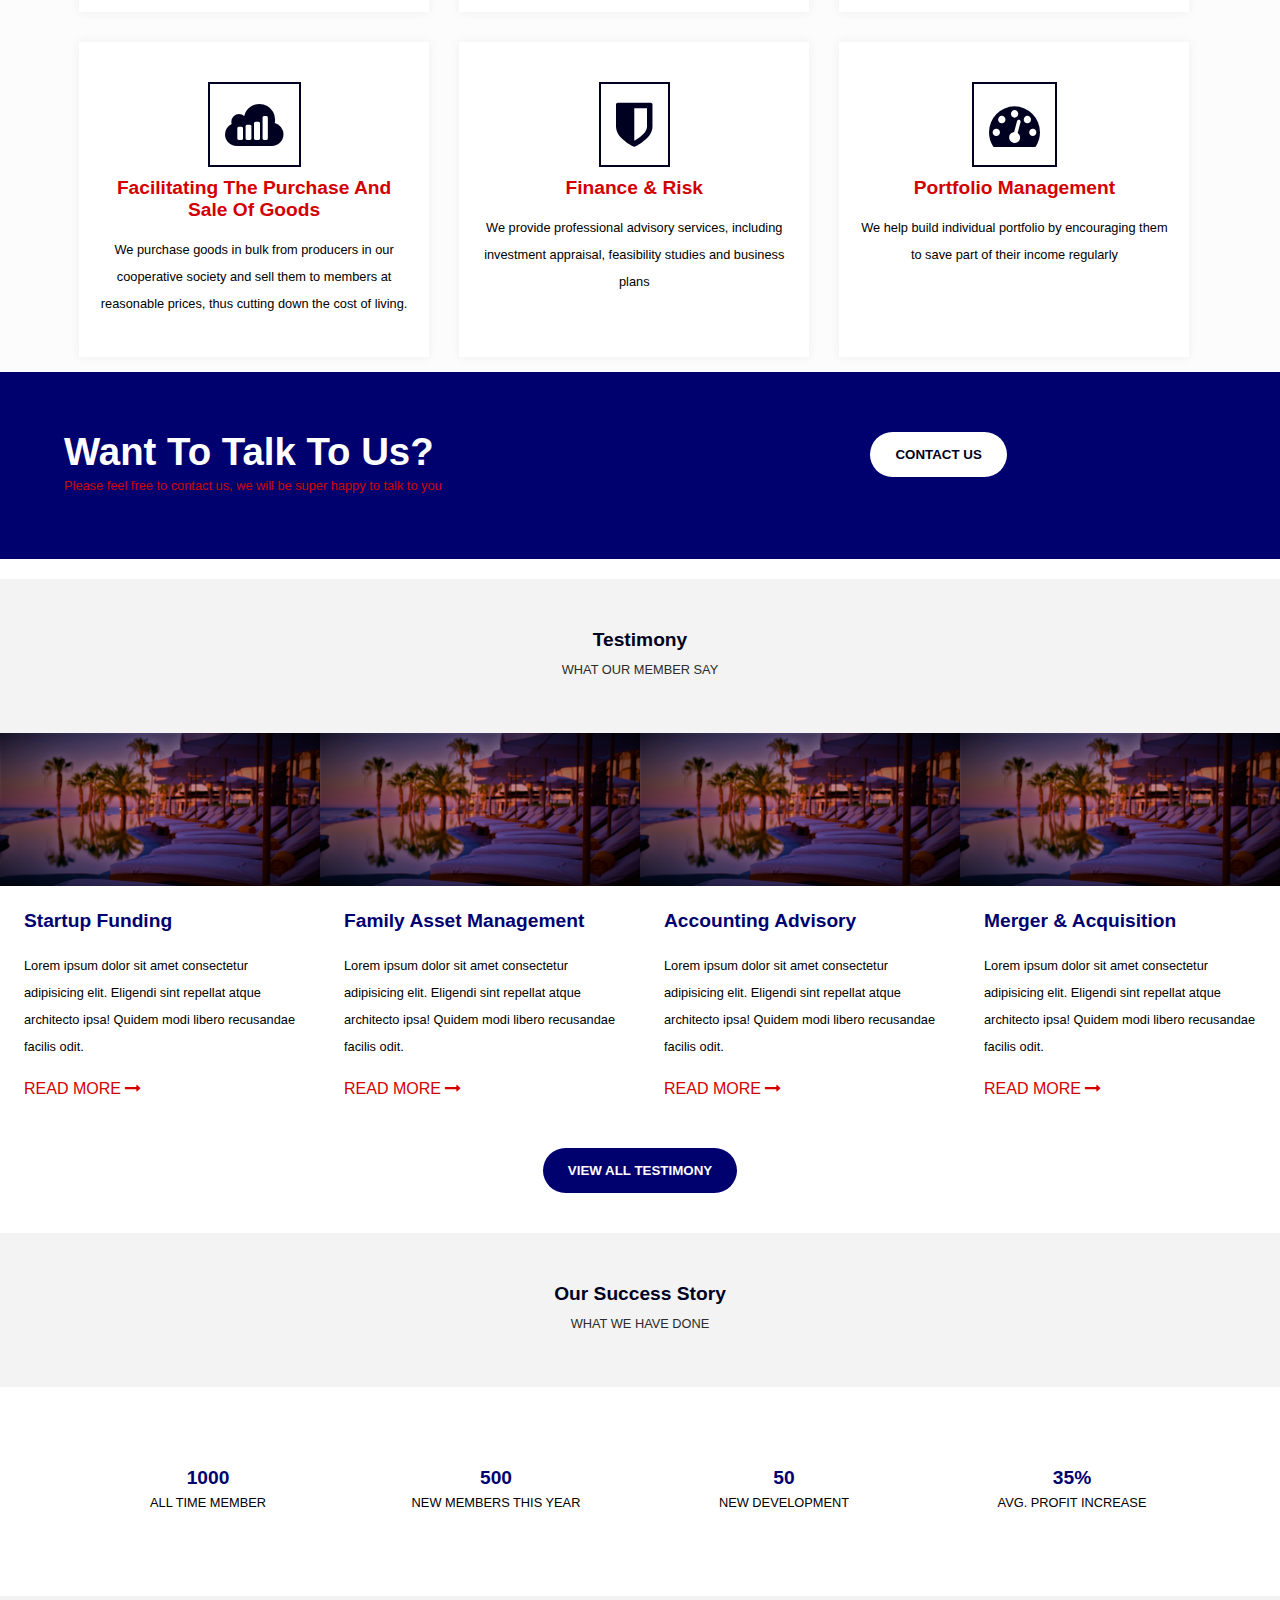
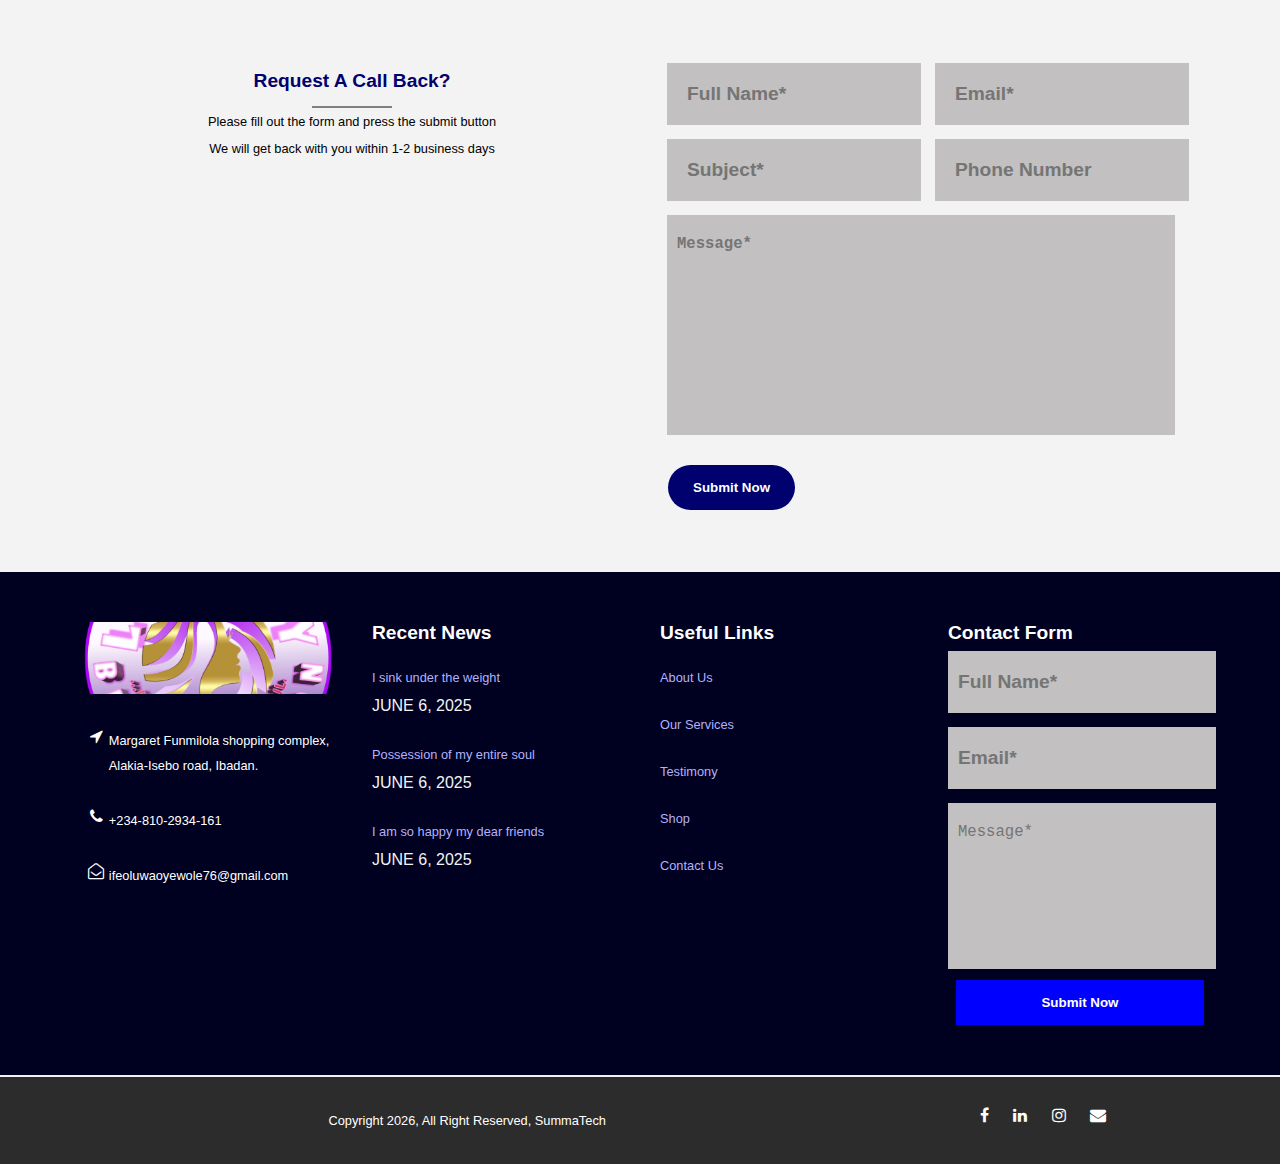
==== commit 4431104e: "Add files via upload" ====
--- a/cooperative/index.html
+++ b/cooperative/index.html
@@ -365,4 +365,4 @@
     </div>
 </a>
 </body>
-</html>
+</html>--- a/cooperative/style.css
+++ b/cooperative/style.css
@@ -167,8 +167,8 @@
   }
 }
 .slider {
-  background-image: url("images/middle1.jpg");
-  background-color: #00006f;
+  background-image: url("images/slider2.png");
+  background-color: hsla(240, 98%, 22%, 0.5);
   background-position: center;
   background-size: cover;
   background-repeat: no-repeat;
@@ -182,12 +182,24 @@
   height: max-content;
   top: 14dvh;
   transition: 0.5s;
+  overflow: hidden;
 }
 .slider .text h1 {
   font-size: 11vw;
+  position: relative;
+  left: -150%;
+  transition: 0.5s;
+}
+.slider .text h2 {
+  position: relative;
+  transform: scale(1.5);
+  transition: 0.5s;
 }
 .slider .text p {
   font-size: 2vw;
+  position: relative;
+  right: -130%;
+  transition: 0.5s;
 }
 @media screen and (max-width: 800px) {
   .slider .text p {
@@ -359,27 +371,27 @@
 }
 @media screen and (max-width: 450px) {
   .slider .text {
-    top: 35dvh;
+    top: 31dvh;
   }
 }
 @media screen and (max-width: 400px) {
   .slider .text {
-    top: 38dvh;
+    top: 31dvh;
   }
 }
 @media screen and (max-width: 350px) {
   .slider .text {
-    top: 42dvh;
+    top: 31dvh;
   }
 }
 @media screen and (max-width: 300px) {
   .slider .text {
-    top: 45dvh;
+    top: 31dvh;
   }
 }
 @media screen and (max-width: 250px) {
   .slider .text {
-    top: 50dvh;
+    top: 31dvh;
   }
 }
 
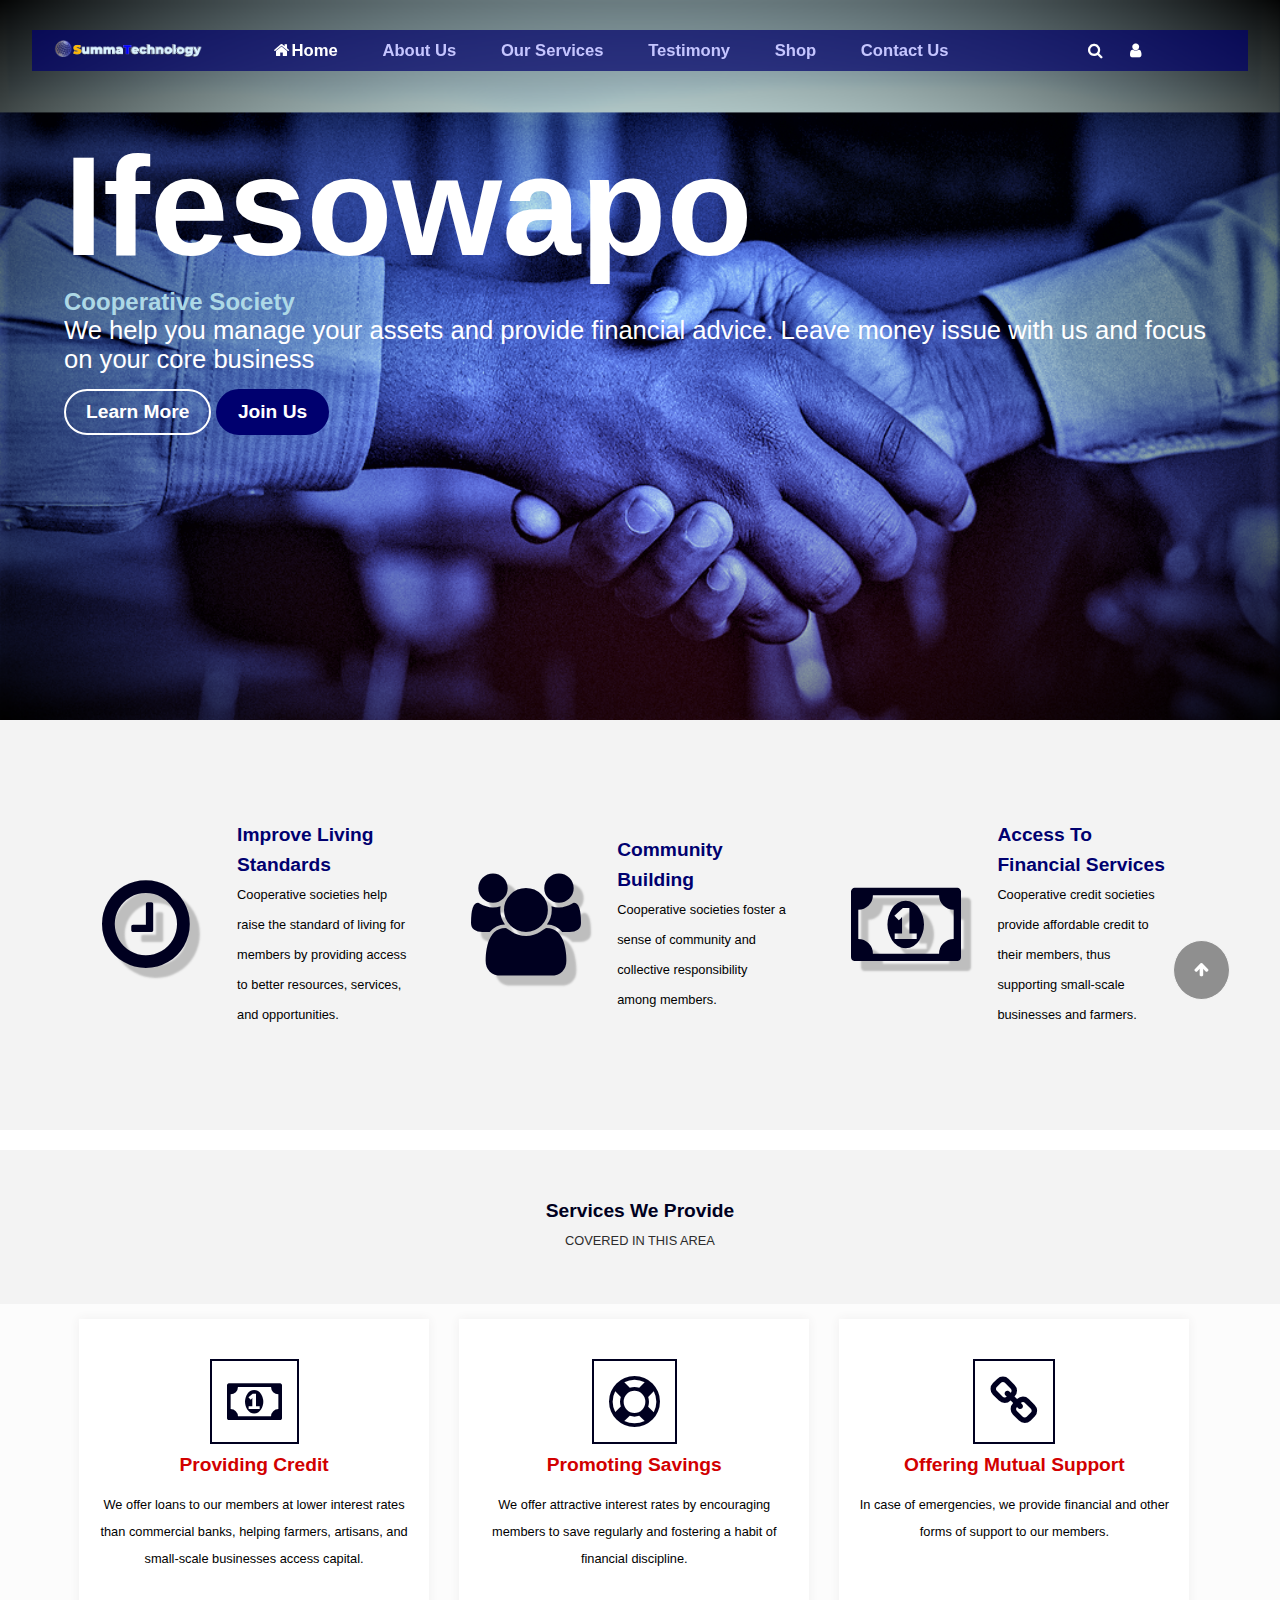
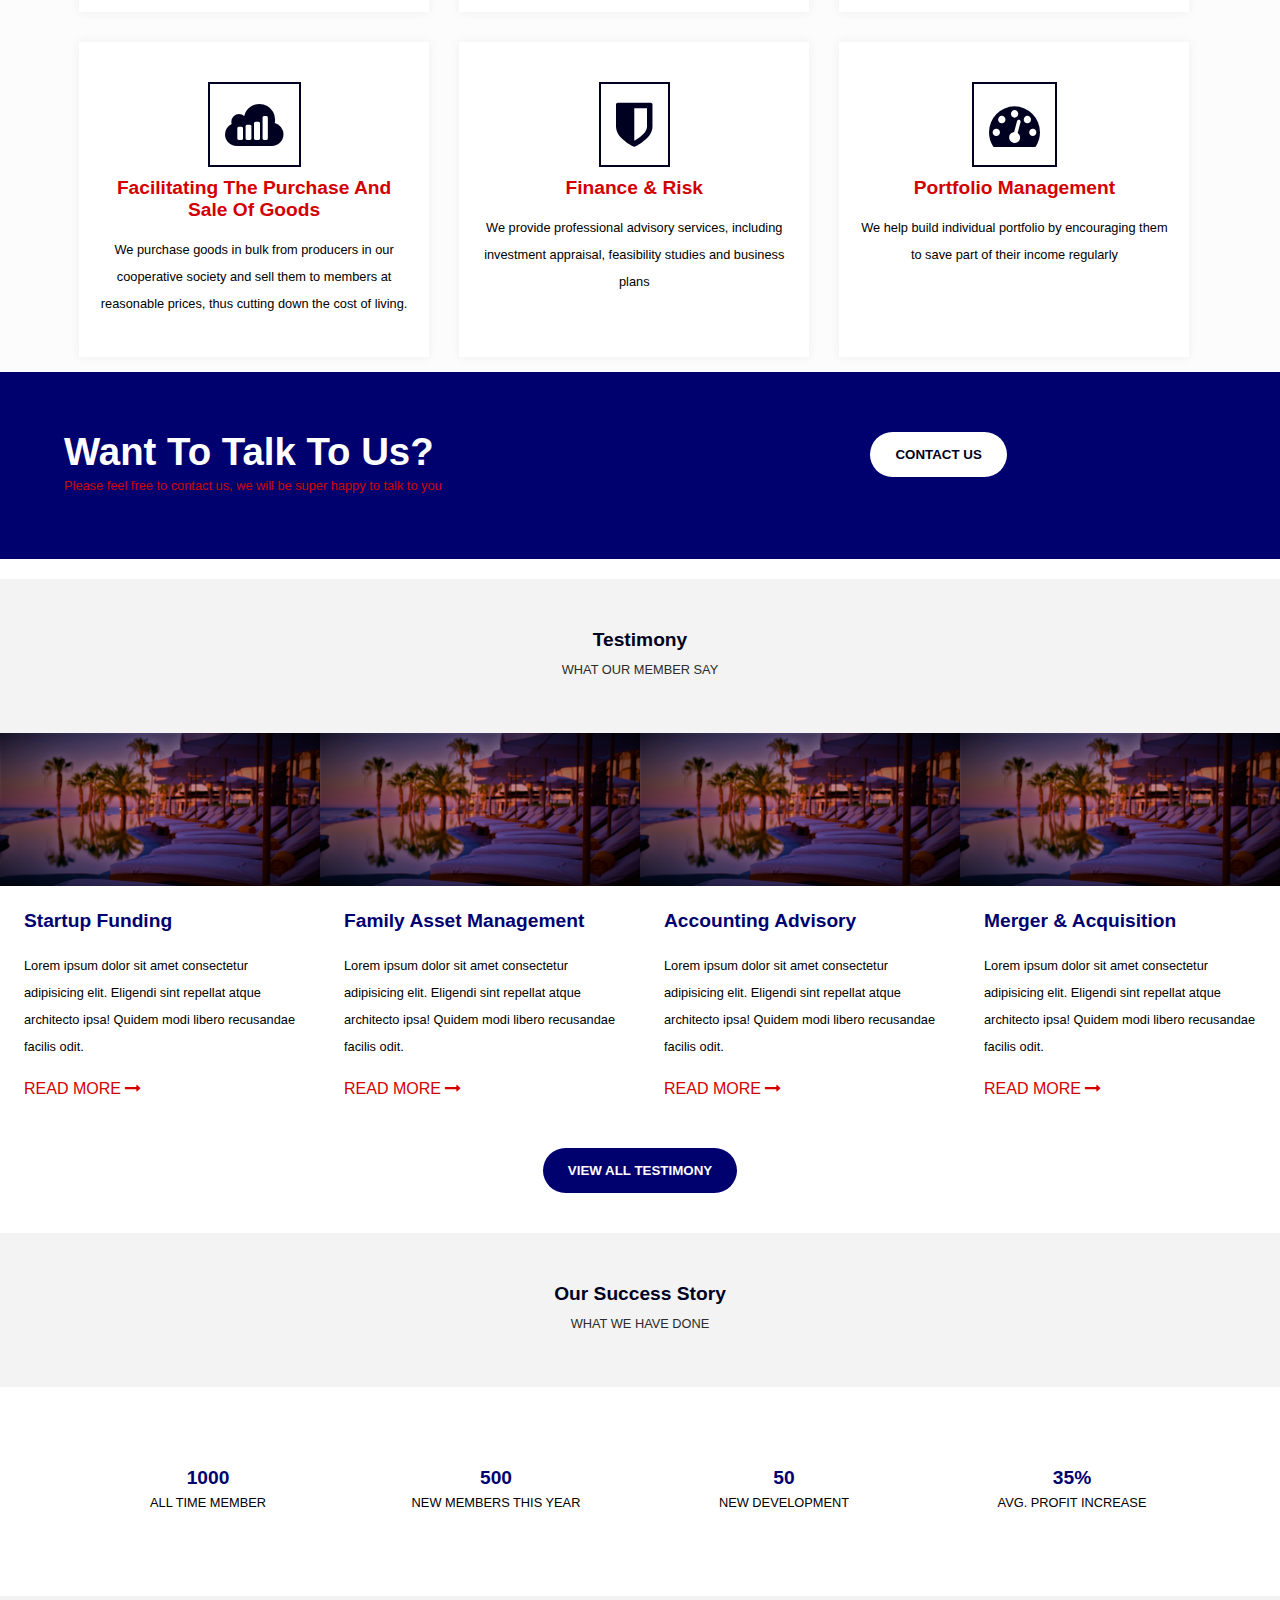
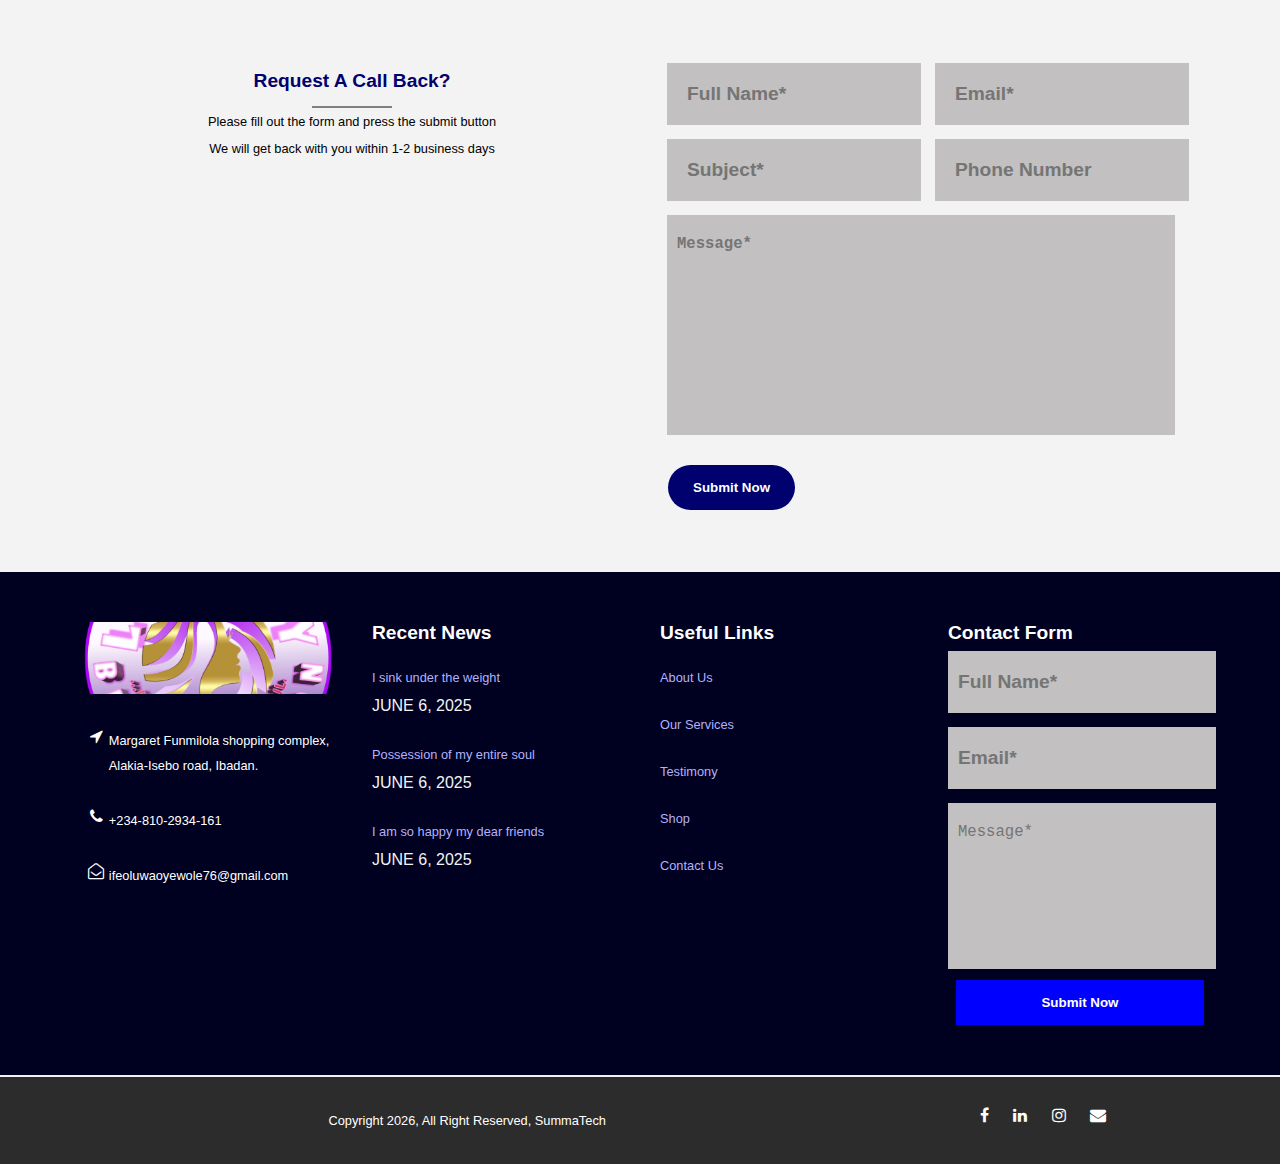
==== commit d71a9c76: "Add files via upload" ====
--- a/cooperative/index.html
+++ b/cooperative/index.html
@@ -318,7 +318,7 @@
 
 <div class="header">
     <div class="logo">
-        <img src="images/logo22.png" alt="" srcset="">
+        <img src="images/20250410_114210.png" alt="" srcset="">
     </div>
     <div class="menu">
         <b class="active"><span class="fa fa-home"></span>Home</b>
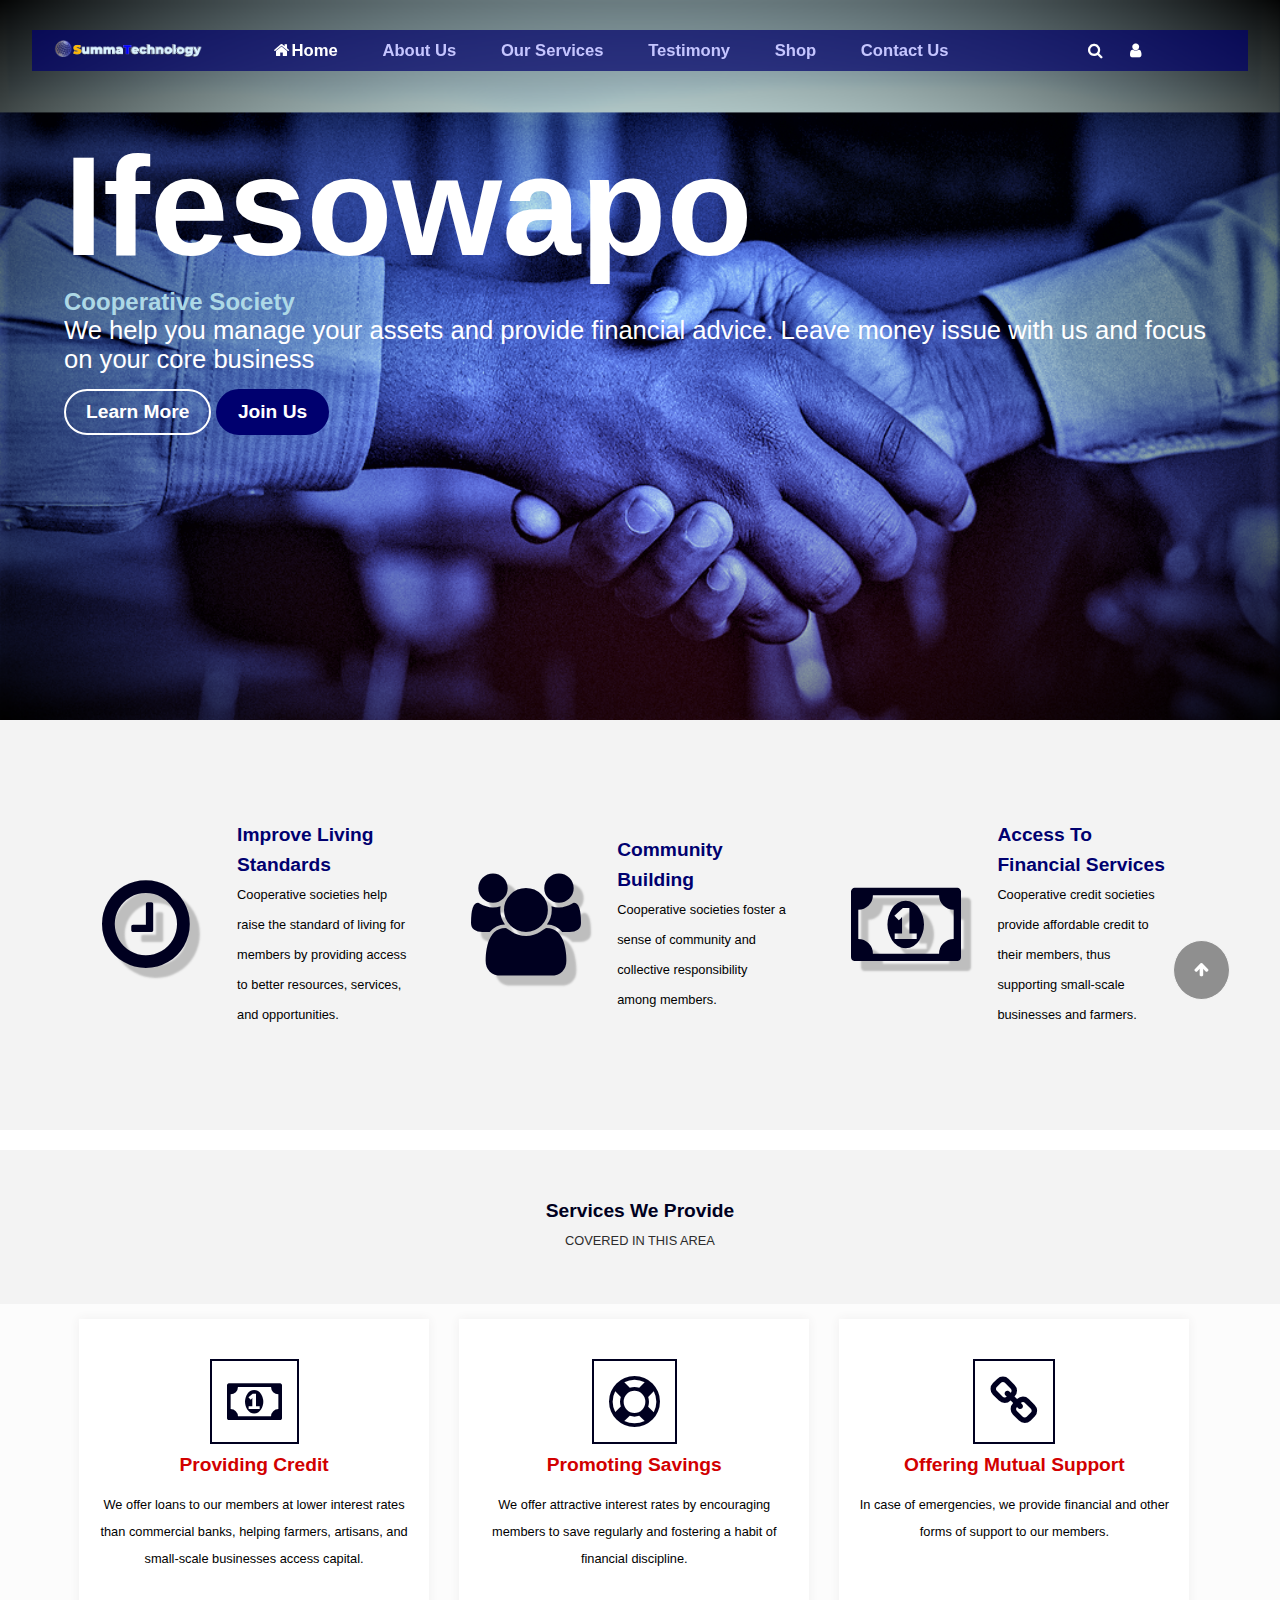
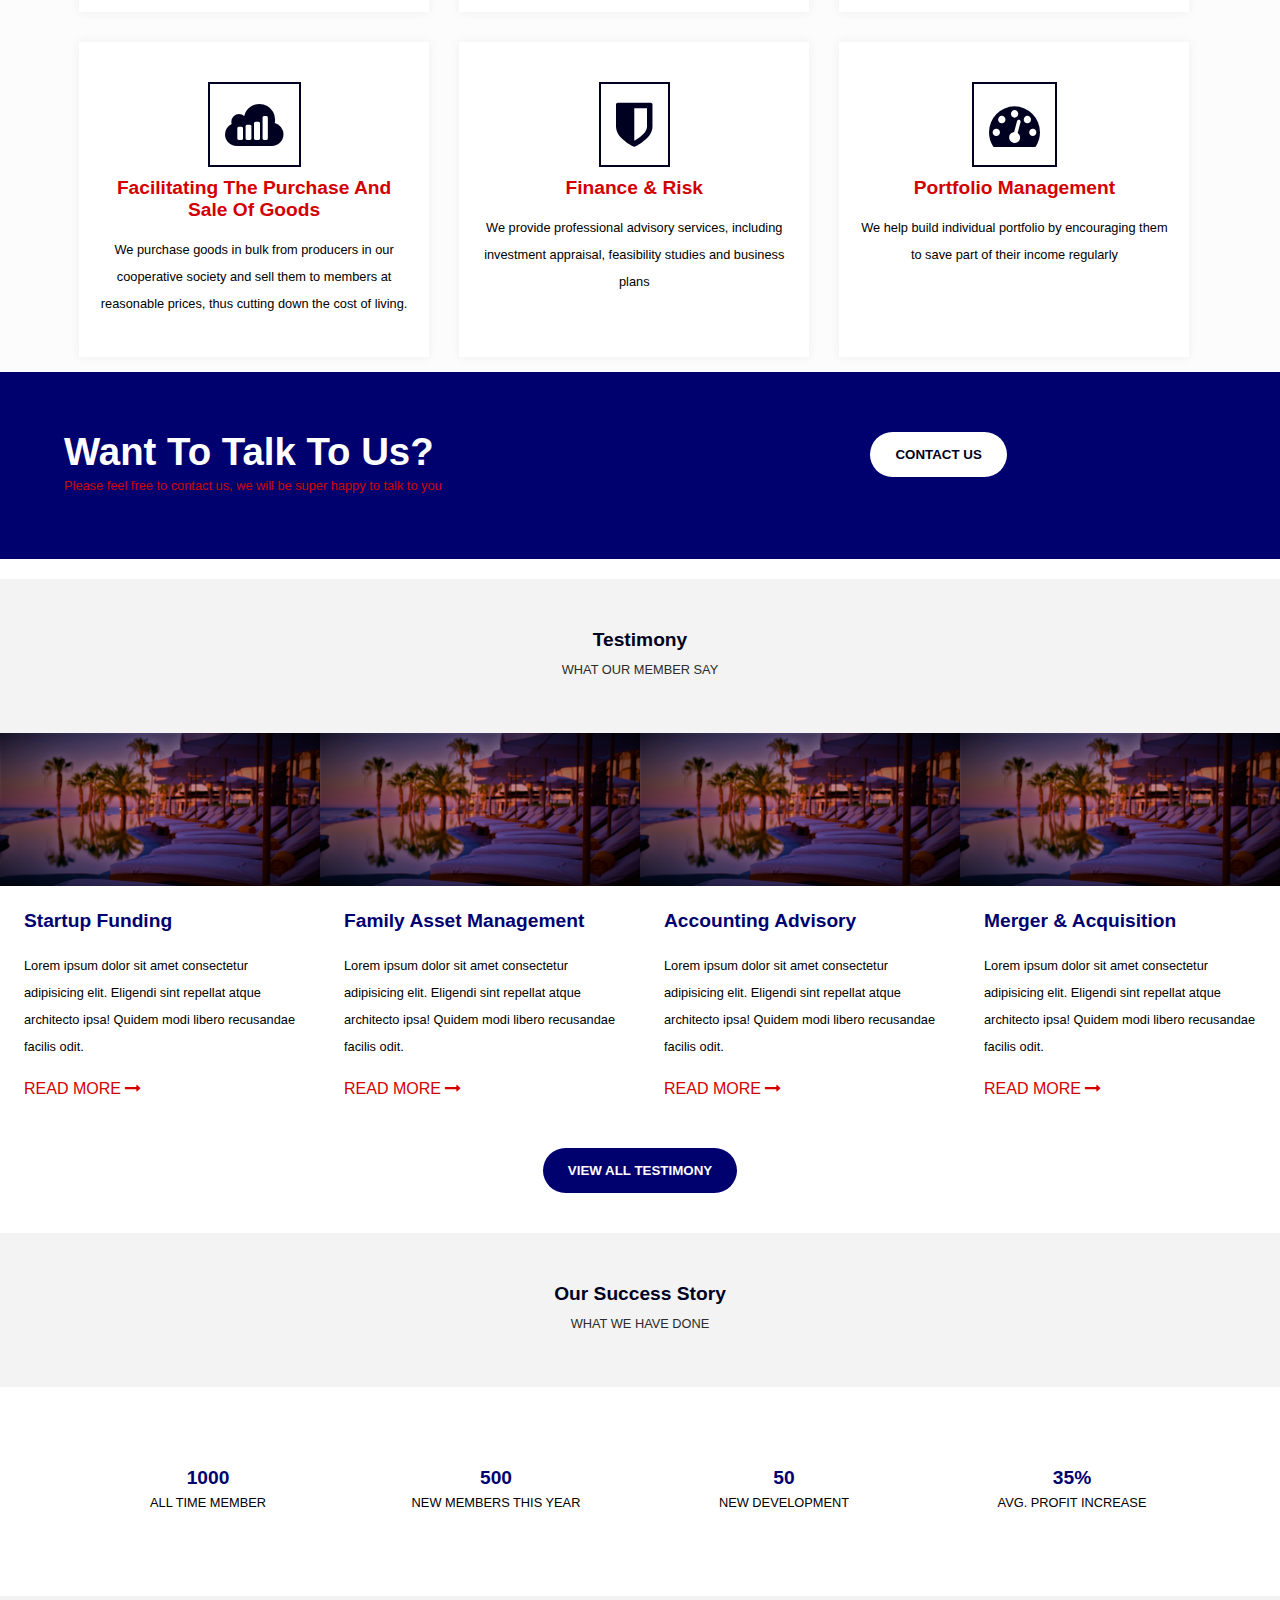
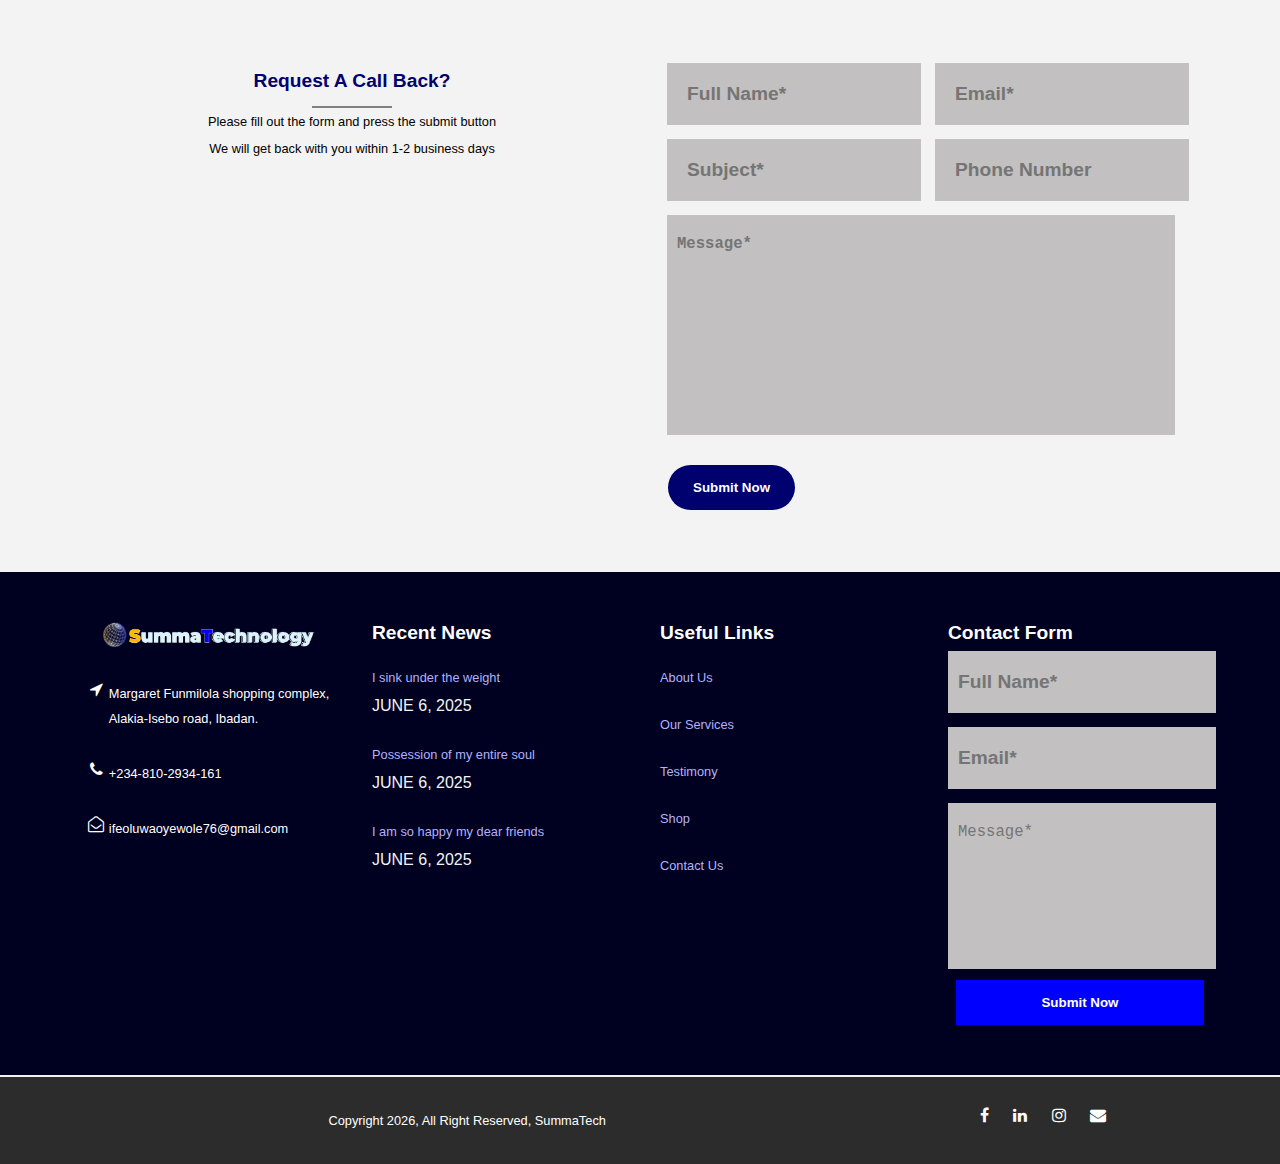
==== commit 66931f2b: "Update index.html" ====
--- a/cooperative/index.html
+++ b/cooperative/index.html
@@ -230,7 +230,7 @@
         <div class="container">
             <div class="column col-4">
                 <div class="col">
-                    <img src="images/logo22.png" alt="" srcset="">
+                    <img src="images/20250410_114210.png" alt="" srcset="">
                     <div class="col-col">
                         <div class="span"><span class="fa fa-location-arrow"></span></div>
                         <div class="text"><p class="p">Margaret Funmilola shopping complex, Alakia-Isebo road, Ibadan.</p></div>
@@ -365,4 +365,4 @@
     </div>
 </a>
 </body>
-</html>+</html>
